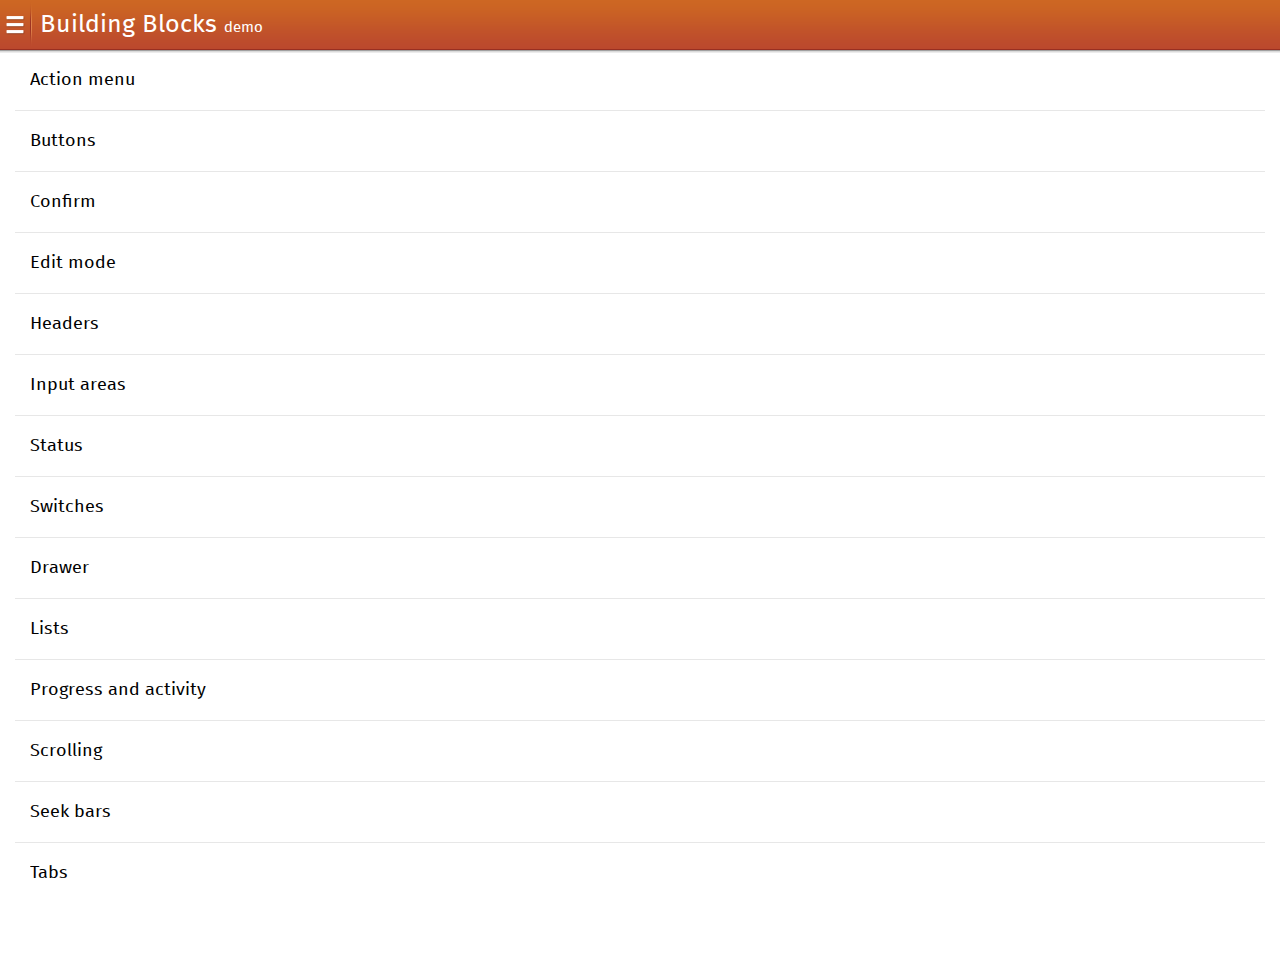
==== app.html @ 99848632 "Add FxOS app template" ====
<!DOCTYPE html>
<html>
<head>
  <meta charset="utf-8">
  <meta name="viewport" content="width=device-width, user-scalable=no" />
  <title>Building blocks demo</title>
  <!-- Building blocks -->
  <link rel="stylesheet" href="style/action_menu.css">
  <link rel="stylesheet" href="style/buttons.css">
  <link rel="stylesheet" href="style/confirm.css">
  <link rel="stylesheet" href="style/edit_mode.css">
  <link rel="stylesheet" href="style/headers.css">
  <link rel="stylesheet" href="style/input_areas.css">
  <link rel="stylesheet" href="style/status.css">
  <link rel="stylesheet" href="style/switches.css">
  <link rel="stylesheet" href="style_unstable/drawer.css">
  <link rel="stylesheet" href="style_unstable/lists.css">
  <link rel="stylesheet" href="style_unstable/progress_activity.css">
  <link rel="stylesheet" href="style_unstable/scrolling.css">
  <link rel="stylesheet" href="style_unstable/seekbars.css">
  <link rel="stylesheet" href="style_unstable/tabs.css">
  <link rel="stylesheet" href="style_unstable/toolbars.css">

  <!-- Icons -->
  <link rel="stylesheet" href="icons/styles/action_icons.css">
  <link rel="stylesheet" href="icons/styles/media_icons.css">
  <link rel="stylesheet" href="icons/styles/comms_icons.css">
  <link rel="stylesheet" href="icons/styles/settings_icons.css">

  <!-- Transitions -->
  <link rel="stylesheet" href="transitions.css">
  
  <!-- Util CSS: some extra tricks -->
  <link rel="stylesheet" href="util.css">
  <link rel="stylesheet" href="fonts.css">

  <!-- Additional markup to make Building Blocks kind of cross browser -->
  <link rel="stylesheet" href="cross_browser.css">

  <style>
    #index {
      height: 100%;
    }
    [data-position="right"] {
      position: absolute;
      top: 0;
      left: 0;
      right: 0;
      bottom: 0;
      transform: translateX(100%);
      -webkit-transform: translateX(100%);
      z-index: 15;
      z-index: 100; /* -> drawer */
    }
    section[role="region"][data-position="right"] {
      position: absolute;
    }
    [data-position="right"].current {
      animation: rightToCurrent 0.4s forwards;
      -webkit-animation: rightToCurrent 0.4s forwards;
    }
    [data-position="right"].right {
      animation: currentToRight 0.4s forwards;
      -webkit-animation: currentToRight 0.4s forwards;
    }
    [data-position="current"].left {
      animation: currentToLeft 0.4s forwards;
      -webkit-animation: currentToLeft 0.4s forwards;
    }
    [data-position="current"].current {
      animation: leftToCurrent 0.4s forwards;
      -webkit-animation: leftToCurrent 0.4s forwards;
    }
    [data-position="back"] {
      position: absolute;
      top: 0;
      left: 0;
      right: 0;
      bottom: 0;
      z-index: -1;
      opacity: 0;
      /* z-index: 100; -> drawer */
    }
    [data-position="back"].fade-in {
      z-index: 120;
      animation: fadeIn 0.2s forwards;
      -webkit-animation: fadeIn 0.2s forwards;
    }
    [data-position="back"].fade-out {
      animation: fadeOut 0.2s forwards;
      -webkit-animation: fadeOut 0.2s forwards;
    }

    [data-position="edit-mode"] {
      position: absolute;
      top: -5rem;
      left: 0;
      right: 0;
      bottom: -7rem;
      z-index: -1;
      opacity: 0;
      transition: all 0.3s ease;
    }
    [data-position="edit-mode"].edit {
      position: absolute;
      top: 0;
      left: 0;
      right: 0;
      bottom: 0;
      z-index: 120;
      opacity: 1;
    }

    /* Headers */
    #headers section[role="region"] {
      margin-bottom: 1.5rem;
    }
    #headers section[role="region"]:not(#drawer) {
      display: inline;
    }
    #headers article header:first-child {
      margin-top: 1.5rem;
    }
    #headers section[role="region"] header h2 {
      margin: 0 0 1.5rem 0;
    }

    /* Lists */
    /* to avoid double background effect on press */
    [data-type=list] li>a:active { 
      background-color: transparent;
    }

    /* Drawer */
    section[role="region"]:not(#drawer) {
      transition: none;
      left: 0;
      z-index: 0;
      padding-left: 0;
    }
    section[data-type="sidebar"] + section[role="region"] > header:first-child > button, 
    section[data-type="sidebar"] + section[role="region"] > header:first-child > a {
      background-position: 3.5rem center;
    }

    /* Switches */
    #switches label:last-child {
      margin-left: 2rem;  
    }

    /* Scrolling */
    nav[data-type="scrollbar"] {
      padding-top: 1rem;
    }
    nav[data-type="scrollbar"] p {
      opacity: 1;
    }

    /* Seek bars */
    div[role="slider"] > label.icon {
      background: no-repeat right top;
      background-size: 3rem auto;
    }
    
    /* Tabs */
    #tabs .content {
      padding: 0;
    }
    #tabs .content .content {
      padding: 1.5rem 3rem;
    }

    /* Filters */
    [role="tablist"][data-type="filter"] {
      margin-bottom: 2rem;
    }

    .bottom[role="tablist"][data-type="filter"] {
      bottom: auto;
    }

    /* Device rotation */
    .landscape section[role="region"]#drawer > header:first-child {
      /* Whatever needs to be changed on landscape */
    }
  </style>
</head>
<body>
  <section id="index" data-position="current">
    <section data-type="sidebar">
      <header>
        <menu type="toolbar">
          <a href="#">Done</a>
        </menu>
        <h1>Drawer demo</h1>
      </header>
      <nav>
        <ul>
          <li><a href="#">item 1</a></li>
          <li><a href="#">item 2</a></li>
          <li><a href="#">item 3</a></li>
        </ul>
        <h2>This is a subtitle</h2>
        <ul>
          <li><a href="#">item 4</a></li>
          <li><a href="#">item 5</a></li>
          <li><a href="#">item 6</a></li>
        </ul>
      </nav>
    </section>

    <section id="drawer" role="region">
      <header class="fixed">
        <a href="#"><span class="icon icon-menu">hide sidebar</span></a>
        <a href="#drawer"><span class="icon icon-menu">show sidebar</span></a>
        <h1>Building Blocks <em>demo</em></h1>
      </header>
      <article class="content scrollable header">
        <div data-type="list">
          <ul>
            <li>
              <a id="btn-action-menu" href="#">
                <p>Action menu</p>
              </a>
            </li>
            <li>
              <a id="btn-buttons" href="#">
                <p>Buttons</p>
              </a>
            </li>
            <li>
              <a id="btn-confirm" href="#">
                <p>Confirm</p>
              </a>
            </li>
            <li>
              <a id="btn-edit-mode" href="#">
                <p>Edit mode</p>
              </a>
            </li>
            <li>
              <a id="btn-headers" href="#">
                <p>Headers</p>
              </a>
            </li>
            <li>
              <a id="btn-input-areas" href="#">
                <p>Input areas</p>
              </a>
            </li>
            <li>
              <a id="btn-status" href="#">
                <p>Status</p>
              </a>
            </li>
            <li>
              <a id="btn-switches" href="#">
                <p>Switches</p>
              </a>
            </li>
            <li>
              <a href="#drawer">
                <p>Drawer</p>
              </a>
            </li>
            <li>
              <a id="btn-lists" href="#">
                <p>Lists</p>
              </a>
            </li>
            <li>
              <a id="btn-progress" href="#">
                <p>Progress and activity</p>
              </a>
            </li>
            <li>
              <a id="btn-scrolling" href="#">
                <p>Scrolling</p>
              </a>
            </li>
            <li>
              <a id="btn-seek-bars" href="#">
                <p>Seek bars</p>
              </a>
            </li>
            <li>
              <a id="btn-tabs" href="#">
                <p>Tabs</p>
              </a>
            </li>
            <li>
              <a id="btn-filters" href="#">
                <p>Filters</p>
              </a>
            </li>
            <li>
              <a id="btn-toolbars" href="#">
                <p>Toolbars</p>
              </a>
            </li>
          </ul>
        </div>
      </article>
    </section> <!-- end drawer -->
  </section> <!-- end index -->

  <!--·························· Action menu ··························-->
  <section id="action-menu" data-position="back" class="fullscreen">
    <form role="dialog" data-type="action">
      <header> Title </header> <!-- this header is optional -->
      <menu>
        <button> Action 1 </button>
        <button disabled> Action 2 (disabled) </button>
        <button> Action 3 </button>
        <button> Cancel </button>
      </menu>
    </form>
  </section>

  <!--···························· Buttons ····························-->
  <section role="region" id="buttons" data-position="right">
    <header class="fixed">
      <a id="btn-buttons-back" href="#"><span class="icon icon-back">back</span></a>
      <h1>Buttons</h1>
    </header>

    <article class="content scrollable header">
      <header><h2>Normal</h2></header>
      <div>
        <button>Default</button>
        <button class="recommend">Recommend</button>
        <button class="danger">Danger</button>
       </div>

      <header><h2>Disabled</h2></header>
      <div>
        <button disabled>Default</button>
        <a href="#" role="button" aria-disabled="true" class="recommend">Recommend</a>
        <button disabled class="danger">Danger</button>
      </div>

      <header><h2>Disabled with dark background</h2></header>
      <div>
        <button disabled>Default</button>
        <a href="#" role="button" aria-disabled="true" class="recommend">Recommend</a>
        <button disabled class="danger">Danger</button>
      </div>

      <header><h2>Button List</h2></header>
      <div>
        <ul>
          <li>
            <button>Default</button>
          </li>
          <li>
            <button disabled="disabled">Disabled</button>
          </li>
          <li>
            <button class="icon icon-view">
              View Name
            </button>
          </li>
          <li>
            <button disabled="disabled" class="icon icon-view">
              View Name
            </button>
          </li>
          <li>
            <a role="button" class="icon icon-dialog">
              Tuesday September 18, 2012
            </a>
          </li>
          <li>
            <a role="button" aria-disabled="true" class="icon icon-dialog">
              Tuesday September 18, 2012
            </a>
          </li>
        </ul>
      </div>

      <header><h2>Button List (compact mode)</h2></header>
      <div>
        <ul class="compact">
          <li>
            <label>Description</label>
            <button class="icon icon-dialog">Action 1</button>
          </li>
          <li>
            <label>Description</label>
            <button class="icon icon-dialog">Action 2</button>
          </li>
          <li>
            <label>This is a large description for this action</label>
            <button class="icon icon-dialog" disabled >Action 3 (disabled)</button>
          </li>
        </ul>
      </div>
    </article>
  </section>

  <!--·························· Action menu ··························-->
  <section id="confirm" data-position="back" class="fullscreen">
    <form role="dialog" data-type="confirm">
      <section>
        <h1>Confirmation</h1>
        <p>Are you sure you want to delete this contact?</p>
      </section>
      <menu>
        <button>Cancel</button>
        <button class="danger">Delete</button>
      </menu>
    </form>
  </section>

  <!--·························· Edit mode ··························-->
  <section id="edit-mode" data-position="edit-mode">
    <form role="dialog" data-type="edit">
    <section>
      <header>
        <button><span class="icon icon-close">close</span></button>
        <menu type="toolbar">
          <button>done</button>
        </menu>
        <h1>Edit</h1>
      </header>
    </section>
    <menu>
      <button>Delete all</button>
      <button>Delete selected</button>
    </menu>
  </form>
  </section>

  <!--··························· Headers ···························-->
  <section role="region" id="headers" data-position="right">
    <header class="fixed">
      <a id="btn-headers-back" href="#"><span class="icon icon-back">back</span></a>
      <h1>Headers</h1>
    </header>
    <article class="content scrollable header">
      <section role="region">
        <header>
          <menu type="toolbar">
            <a href="#"><span class="icon icon-edit">edit</span></a>
            <a href="#"><span class="icon icon-add">add</span></a>
          </menu>
          <h1>Messages</h1>
        </header>
      </section>

      <section role="region">
        <header>
          <a href="#"><span class="icon icon-back">back</span></a>
          <menu type="toolbar">
            <button><span class="icon icon-edit">edit</span></button>
          </menu>
          <h1>Mark Alfenito</h1>
        </header>
      </section>

      <section role="region">
        <header>
          <button><span class="icon icon-menu">menu</span></button>
          <menu type="toolbar">
            <button><span class="icon icon-edit">edit</span></button>
            <button><span class="icon icon-add">add</span></button>
          </menu>
          <h1>Inbox <em>(2)</em></h1>
        </header>
      </section>

      <section role="region">
        <header>
          <button><span class="icon icon-close">close</span></button>
          <menu type="toolbar">
            <button>done</button>
          </menu>
          <h1>Title</h1>
        </header>
        <header>
          <h2>Subheader text</h2>
        </header>
      </section>

      <section role="region">
        <header>
          <button><span class="icon icon-back">back</span></button>
          <menu type="toolbar">
            <button><span class="icon icon-user">user</span></button>
          </menu>
          <form action="#">
            <input type="text" placeholder="search" required="required">
            <button type="reset">Remove text</button>
          </form>
        </header>
      </section>

      <section role="region" class="skin-dark">
        <header>
          <a href="#"><span class="icon icon-back">back</span></a>
          <h1>Song title</h1>
        </header>
        <header>
          <h2>Subheader text</h2>
        </header>
      </section>

      <section role="region" class="skin-dark">
        <header>
          <h1>Song title</h1>
        </header>
      </section>

      <section role="region" class="skin-organic">
        <header>
          <a href="#"><span class="icon icon-back">back</span></a>
          <h1>Settings</h1>
        </header>
        <header>
          <h2>Subheader text</h2>
        </header>
      </section>

      <div class="skin-organic">
        <section role="region">
          <header>
            <h1>Settings</h1>
          </header>
          <header>
            <h2>Subheader text</h2>
          </header>
        </section>

        <section role="region">
          <header>
            <a href="#"><span class="icon icon-close">close</span></a>
            <h1>Settings</h1>
          </header>
          <header>
            <h2>Subheader text</h2>
          </header>
        </section>
      </div>
    </article>
  </section>

  <!--·························· Input areas ··························-->
  <section role="region" id="input-areas" data-position="right">
    <header class="fixed">
      <a id="btn-input-areas-back" href="#"><span class="icon icon-back">back</span></a>
      <h1>Input areas</h1>
    </header>
    <article class="content scrollable header">
      <header><h2>Default inputs</h2></header>
      <form>
        <p>
          <input type="text" placeholder="Placeholder" required>
          <button type="reset">Clear</button>
        </p>

        <p>
          <textarea placeholder="Placeholder in textarea" required></textarea>
        </p>

        <p>
          <input type="text" placeholder="Placeholder" value="Some written text" required>
          <button type="reset">Clear</button>
        </p>
      </form>

      <header><h2>Fieldset</h2></header>
       <form>
        <fieldset>
          <legend class="action">Mobile</legend>
          <section>
            <p>
              <input type="tel" placeholder="Phone number" required>
              <button type="reset">Clear</button>
            </p>
            <p>
              <input type="text" placeholder="Name" value="Jessy James" required>
              <button type="reset">Clear</button>
            </p>
          </section>
        </fieldset>

        <fieldset>
          <legend>Work</legend>
          <section>
            <p>
              <input type="tel" placeholder="Email" required>
              <button type="reset">Clear</button>
            </p>
          </section>
        </fieldset>
       </form>

      <header><h2>Forms: Input text</h2></header>

      <form role="search">
        <p>
          <input type="text" placeholder="Search..." required>
          <button type="reset">Clear</button>
        </p>
      </form>

      <form role="search">
        <button type="submit">Cancel</button>
        <p>
          <input type="text" placeholder="Search..." required value="Some text here">
          <button type="reset">Clear</button>
        </p>
      </form>

      <form role="search" class="skin-dark">
        <p>
          <input type="text" placeholder="Search..." required>
          <button type="reset">Clear</button>
        </p>
      </form>

      <form role="search" class="skin-dark">
        <button type="submit">Cancel</button>
        <p>
          <input type="text" placeholder="Search..." required value="Some text here">
          <button type="reset">Clear</button>
        </p>
      </form>

      <header><h2>Forms: Text area</h2></header>

      <form role="search" class="bottom">
        <!-- this button should be enabled after start typing in the input field-->
        <button type="submit" disabled>Send</button>
        <p>
          <textarea required></textarea>
        </p>
      </form>

      <form role="search" class="bottom">
        <button class="icon icon-attachment">Attachment</button>
        <button type="submit">Send</button>
        <p>
          <textarea required>Some text here</textarea>
        </p>
      </form> 
    </article>
  </section>

  <!--····························· Switches ·····························-->
  <section role="region" id="switches" data-position="right">
    <header class="fixed">
      <a id="btn-switches-back" href="#"><span class="icon icon-back">back</span></a>
      <h1>Switches</h1>
    </header>
    <article class="content scrollable header">
      <header><h2>Checkbox, commonly used in edit mode</h2></header>
      <label class="pack-checkbox">
        <input type="checkbox" checked>
        <span></span>
      </label>

      <label class="pack-checkbox">
        <input type="checkbox">
        <span></span>
      </label>

      <label class="pack-checkbox danger">
        <input type="checkbox" checked>
        <span></span>
      </label>

      <label class="pack-checkbox danger">
        <input type="checkbox">
        <span></span>
      </label>

      <header><h2>Radio, commonly used in settings</h2></header>
      <label class="pack-radio">
        <input type="radio" name="example" checked>
        <span></span>
      </label>

      <label class="pack-radio">
        <input type="radio" name="example">
        <span></span>
      </label>

      <label class="pack-radio danger">
        <input type="radio" name="example2" checked>
        <span></span>
      </label>

      <label class="pack-radio danger">
        <input type="radio" name="example2">
        <span></span>
      </label>

      <header><h2>Switch, commonly used in settings</h2></header>
      <label class="pack-switch">
        <input type="checkbox" checked>
        <span></span>
      </label>
      
      <label class="pack-switch">
        <input type="checkbox">
        <span></span>
      </label>
    </article>
  </section>

  <!--····························· Lists ·····························-->
  <section role="region" id="lists" data-position="right">
    <header class="fixed">
      <a id="btn-lists-back" href="#"><span class="icon icon-back">back</span></a>
      <h1>Lists</h1>
    </header>
    <article class="content scrollable header">
      <section data-type="list">
        <header>Title</header>
        <ul>
          <li>
            <p>Travis Gray</p>
          </li>
          <li>
            <a href="#">
              <p>Travis Gray</p>
              <p>Clickable item</p>
            </a>
          </li>
          <li>
            <aside class="pack-end">
              <img alt="photo" src="images/photo.jpg">
            </aside>
            <a href="#">
              <p>Travis Gray</p>
              <p>Beginning of message</p>
            </a>
          </li>
        </ul>
        <header>Another title</header>
        <ul>
          <li aria-disabled="true">
            <aside class="pack-end">
              <img alt="photo" src="images/photo.jpg">
            </aside>
            <a href="#">
              <p>Travis Gray</p>
              <p>Disabled item</p>
            </a>
          </li>
          <li>
            <a href="#">
              <aside class="icon comms-icon calllog-incomingcall">
                asidecall
              </aside>
              <p>Travis Gray <em>(2)</em></p>
              <p>
                <time datetime="17:43">5:43PM</time>
                Mobile
              </p>
            </a>
          </li>
        </ul>
      </section>
    </article>
  </section>

  <!--···························· Progress ····························-->
  <section role="region" id="progress" data-position="right">
    <header class="fixed">
      <a id="btn-progress-back" href="#"><span class="icon icon-back">back</span></a>
      <h1>Progress and activity</h1>
    </header>
    <article class="content scrollable header">
      <header><h2>Spinner</h2></header>
      <progress></progress>

      <header><h2>Activity bar</h2></header>
      <progress class="pack-activity" value="0" max="100"></progress>

      <header><h2>Progress bar</h2></header>
      <progress value="80" max="100"></progress>

      <header><h2>Progress + activity bar</h2></header>
      <progress class="pack-activity" value="80" max="100"></progress>

      <header><h2>Light progress + activity bar</h2></header>
      <progress class="pack-activity light" value="0" max="100"></progress>
    </article>
  </section>

  <!--···························· Scrolling ····························-->
  <section role="region" id="scrolling" data-position="right">
    <header class="fixed">
      <a id="btn-scrolling-back" href="#"><span class="icon icon-back">back</span></a>
      <h1>Scrolling</h1>
    </header>
    <article class="content scrollable header">
      <nav data-type="scrollbar">
        <p>A</p>
        <ol>
          <li><a href="#"><span class="pack-icon-search">Search</span></a></li>
          <li><a href="#"><span class="pack-icon-favorites">favorites</span></a></li>
          <li><a href="#">A</a></li>
          <li><a href="#">B</a></li>
          <li><a href="#">C</a></li>
          <li><a href="#">D</a></li>
          <li><a href="#">E</a></li>
          <li><a href="#">F</a></li>
          <li><a href="#">G</a></li>
          <li><a href="#">H</a></li>
          <li><a href="#">I</a></li>
          <li><a href="#">J</a></li>
          <li><a href="#">K</a></li>
          <li><a href="#">L</a></li>
          <li><a href="#">M</a></li>
          <li><a href="#">N</a></li>
          <li><a href="#">O</a></li>
          <li><a href="#">P</a></li>
          <li><a href="#">Q</a></li>
          <li><a href="#">R</a></li>
          <li><a href="#">S</a></li>
          <li><a href="#">T</a></li>
          <li><a href="#">U</a></li>
          <li><a href="#">V</a></li>
          <li><a href="#">W</a></li>
          <li><a href="#">X</a></li>
          <li><a href="#">Y</a></li>
          <li><a href="#">Z</a></li>
          <li><a href="#">#</a></li>
        </ol>
      </nav>
    </article>
  </section>

  <!--···························· Seek bars ····························-->
  <section role="region" id="seek-bars" data-position="right">
    <section role="region">
      <header class="fixed">
        <a id="btn-seek-bars-back" href="#"><span class="icon icon-back">back</span></a>
        <h1>Seek bars</h1>
      </header>
      <article class="content scrollable header">
        <header><h2>Default seeker</h2></header>
        <div role="slider" aria-valuemin="0" aria-valuenow="80" aria-valuemax="100" aria-valuetext="slider description">
          <div>
            <progress value="80" max="100"></progress>
            <button>handler</button>
          </div>
        </div>

        <header><h2>Value seeker</h2></header>
        <div role="slider" aria-valuemin="0" aria-valuenow="80" aria-valuemax="100" aria-valuetext="slider description">
          <label>0</label>
          <label>100</label>
          <div>
            <progress value="80" max="100"></progress>
            <button>handler</button>
          </div>
        </div>

        <header><h2>Icon seeker</h2></header>
        <div role="slider" aria-valuemin="0" aria-valuenow="10" aria-valuemax="100" aria-valuetext="slider description">
          <label class="icon settings-icon lower-brightness">0</label>
          <label class="icon settings-icon brightness">100</label>
          <div>
            <progress value="10" max="100"></progress>
            <button>handler</button>
          </div>
        </div>
      </article>
    </section>
  </section>

  <!--······························ Tabs ······························-->
  <section id="tabs" data-position="right">
    <section role="region">
      <header class="fixed">
        <a id="btn-tabs-back" href="#"><span class="icon icon-back">back</span></a>
        <h1>Tabs</h1>
      </header>
      <article class="content scrollable header">
        <ul role="tablist" data-items="4" class="bottom">
          <li id="panel2" role="tab">
            <a href="#" class="icon comms-icon dailer-recentcalls">comms</a>
            <div role="tabpanel"></div>
          </li>
          <li id="panel2" role="tab">
            <a href="#" class="icon comms-icon dailer-contacts">contacts</a>
            <div role="tabpanel"></div>
          </li>
          <li id="panel3" role="tab" aria-disabled="true">
            <a class="icon comms-icon dailer-dialpad">dialer</a>
            <div role="tabpanel"></div>
          </li>
          <li id="panel4" role="tab">
            <a href="#">Tab name</a>
            <div role="tabpanel"></div>
          </li>
        </ul>
      </article>
    </section>
  </section>

  <!--····························· Filters ·····························-->
  <section id="filters" data-position="right">
     <section role="region">
      <header class="fixed">
        <a id="btn-filters-back" href="#"><span class="icon icon-back">back</span></a>
        <h1>Filters</h1>
      </header>
      <article class="content scrollable header">
        <header><h2>Default position</h2></header>
        <ul role="tablist" data-type="filter" data-items="2">
          <li id="filter1-1" role="tab"><a href="#">Action 01</a></li>
          <li id="filter1-2" role="tab"><a href="#">Action 02</a></li>
        </ul>
        <ul role="tablist" data-type="filter" data-items="3">
          <li id="filter2-1" role="tab"><a href="#">Action 01</a></li>
          <li id="filter2-2" role="tab"><a href="#">Action 02</a></li>
          <li id="filter2-3" role="tab"><a href="#">Action 02</a></li>
        </ul>
        <ul role="tablist" data-type="filter" data-items="4">
          <li id="filter3-1" role="tab"><a href="#">Action 01</a></li>
          <li id="filter3-2" role="tab"><a href="#">Action 02</a></li>
          <li id="filter3-3" role="tab"><a href="#">Action 03</a></li>
          <li id="filter3-4" role="tab"><a href="#">Action 04</a></li>
        </ul>
        <header><h2>Bottom position</h2></header>
        <ul role="tablist" data-type="filter" class="bottom" data-items="4">
          <li id="filter4-1" role="tab"><a href="#">Action 01</a></li>
          <li id="filter4-2" role="tab"><a href="#">Action 02</a></li>
          <li id="filter4-3" role="tab"><a href="#">Action 03</a></li>
          <li id="filter4-4" role="tab"><a href="#">Action 04</a></li>
        </ul>
      </article>
    </section>
  </section>

  <!--···························· Toolbars ····························-->
  <section id="toolbars" data-position="right">
     <section role="region">
      <header class="fixed">
        <a id="btn-toolbars-back" href="#"><span class="icon icon-back">back</span></a>
        <h1>Toolbars</h1>
      </header>
      <article class="content scrollable header">
        <div role="toolbar">
          <ul>
            <li><button class="action-icon delete">Delete</button></li>
          </ul>
          <ul>
            <li><button class="action-icon email-flag">Flag</button></li>
            <li><button class="action-icon email-markread">Mark read</button></li>
            <li><button class="action-icon email-send">Send</button></li>
            <li><button class="action-icon email-share">Share</button></li>
          </ul>
        </div>
      </article>
    </section>
  </section>


  <script type="text/javascript" defer src="js/status.js"></script>
  <script type="text/javascript" defer src="js/seekbars.js"></script>
  <script type="text/javascript" defer src="js/app.js"></script>

  <script>
    /*var mobile = (navigator.userAgent.search("Mobile") != -1);
    if ( mobile ) {
      //Let's reduce font-size when in landscape  
      //fs: current font-size
      var fs = parseInt(window.getComputedStyle(document.documentElement).getPropertyValue( 'font-size' ), 10);
      var mql = window.matchMedia("(orientation: portrait)");

      if(mql.matches) { //portrait
        document.documentElement.style.fontSize = fs + 'px';
        document.body.classList.remove('landscape');
      } else { // landscape
        document.documentElement.style.fontSize = fs * 0.7 + 'px';
        document.body.classList.add('landscape');
      }

      mql.addListener(function(m) {
        if(m.matches) { //portrait
          document.documentElement.style.fontSize = fs + 'px';
          document.body.classList.remove('landscape');
        }
        else { //landscape
          document.documentElement.style.fontSize = fs * 0.7 + 'px';
          document.body.classList.add('landscape');
        }
      });
    }*/
  </script>
</body>
</html>
---- style/action_menu.css ----
/* ----------------------------------
 * Action menu
 * ---------------------------------- */

/* Main dialog setup */
form[role="dialog"][data-type="action"],
form[role="dialog"][data-type="object"] {
  background:
    url(action_menu/images/ui/pattern.png) repeat left top,
    url(action_menu/images/ui/gradient.png) no-repeat left top / 100% 100%;
  overflow: hidden;
  position: fixed;
  z-index: 100;
  top: 0;
  left: 0;
  right: 0;
  bottom: 0;
  padding: 0 0 7rem;
  /**
   * Using "font-size: 0" to avoid the unwanted visual space (about 3px) created
   * by white spaces and line breaks in the code between inline-block elements.
   */
  font-size: 0;
  color: #fff;
}

form[role="dialog"][data-type="action"]:before,
form[role="dialog"][data-type="object"]:before {
  content: '';
  display: inline-block;
  vertical-align: top;
  width: 0.1rem;
  height: 100%;
  margin-left: -0.1rem;
}

form[role="dialog"][data-type="action"] > header,
form[role="dialog"][data-type="object"] > header {
  -moz-box-sizing: border-box;
  font-size: 1.6rem;
  background: url(action_menu/images/ui/alpha.png) repeat 0 0;
  position: absolute;
  top: 0;
  left: 0;
  right: 0;
  z-index: 10;
  height: 5rem;
  color: #fff;
  line-height: 4.9rem;
  color: #fff;
  white-space: nowrap;
  text-overflow: ellipsis;
  display: block;
  overflow: hidden;
  font-weight: normal;
  padding: 0 3rem;
}

form[role="dialog"][data-type="action"] > header:after,
form[role="dialog"][data-type="object"] > header:after {
  content: '';
  position: absolute;
  background: #222323;
  height: 0.1rem;
  left: 0;
  right: 0;
  bottom: 0;
  border-top: 0.1rem solid #616262;
}

form[role="dialog"][data-type="action"] > header h1,
form[role="dialog"][data-type="object"] > header h1 {
  font-size: 1.6rem;
  line-height: 4.9rem;
  text-align: left;
  color: #fff;
  white-space: nowrap;
  text-overflow: ellipsis;
  display: block;
  overflow: hidden;
  margin: 0;
  height: 100%;
  font-weight: normal;
}

/* Generic set of actions in toolbar */
form[role="dialog"][data-type="action"] > header menu[type="toolbar"] {
  height: 100%;
  float: right;
  margin: 0 -3rem 0 1rem;
  padding: 0;
}

form[role="dialog"][data-type="action"] > header menu[type="toolbar"] a,
form[role="dialog"][data-type="action"] > header menu[type="toolbar"] button {
  -moz-box-sizing: border-box;
  position: relative;
  float: left;
  width: auto;
  min-width: 5rem;
  height: 4.9rem;
  margin-bottom: 0;
  padding: 0 1rem;
  border-radius: 0;
  line-height: 4.9rem;
  background: none;
  text-align: center;
  text-shadow: none;
  z-index: 5;
}

form[role="dialog"][data-type="action"] > header menu[type="toolbar"] a:last-child,
form[role="dialog"][data-type="action"] > header menu[type="toolbar"] button:last-child {
  background: url(action_menu/images/ui/separator.png) no-repeat left center / auto 4.8rem;
  margin-left: -0.1rem;
  z-index: 1;
}

form[role="dialog"][data-type="action"] > header a,
form[role="dialog"][data-type="action"] > header button {
  border: none;
  padding: 0;
  overflow: hidden;
  font-weight: 400;
  font-size: 1.5rem;
  line-height: 1.1em;
  color: #fff;
  border-radius: 0;
  text-decoration: none;
}

/* Pressed state */
form[role="dialog"][data-type="action"] > header a::-moz-focus-inner,
form[role="dialog"][data-type="action"] > header button::-moz-focus-inner,
form[role="dialog"][data-type="action"] > header a:active,
form[role="dialog"][data-type="action"] > header button:active,
form[role="dialog"][data-type="action"] > header a:focus,
form[role="dialog"][data-type="action"][data-type="action"] > header button:focus {
  outline: none !important;
  border: none !important;
}

form[role="dialog"][data-type="action"] > header a:active .icon:after,
form[role="dialog"][data-type="action"] > header button:active .icon:after,
form[role="dialog"][data-type="action"] > header menu[type="toolbar"] a:active,
form[role="dialog"][data-type="action"] > header menu[type="toolbar"] button:active  {
  background: #008aaa !important;
}

/* Disabled state */
form[role="dialog"][data-type="action"] > header menu[type="toolbar"] a[aria-disabled="true"],
form[role="dialog"][data-type="action"] > header menu[type="toolbar"] button[disabled]  {
  opacity: 0.5;
  pointer-events: none;
}

/* Icon definitions */
form[role="dialog"][data-type="action"] > header .icon {
  position: relative;
  float: none;
  display: inline-block;
  vertical-align: top;
  width: 4rem;
  height: 4.9rem;
  margin: 0 -1rem;
  background: transparent no-repeat center center / 3rem auto;
  font-size: 0;
  overflow: hidden;
}

form[role="dialog"][data-type="action"] > header .icon.icon-close {
  background-image: url(action_menu/images/icons/close.png);
}

form[role="dialog"][data-type="action"] > header .icon.icon-back {
  background-image: url(action_menu/images/icons/back.png);
}

/* Navigation links (back, cancel, etc) */
form[role="dialog"][data-type="action"] > header > button,
form[role="dialog"][data-type="action"] > header > a {
  float: left;
  width: 5rem;
  height: 4.9rem;
  background: none;
  overflow: visible;
  margin: 0 -1rem 0 -3rem;
  position: relative;
}

form[role="dialog"][data-type="action"] > header > button:after,
form[role="dialog"][data-type="action"] > header > a:after {
  content: "";
  position: absolute;
  left: 0;
  top:0;
  width: 3.2rem;
  height: 4.9rem;
  background: url(action_menu/images/ui/separator.png) no-repeat 3rem top / 0.1rem 4.8rem;
}

form[role="dialog"][data-type="action"] > header > button::-moz-focus-inner {
  border: 0;
  padding: 0;
}

form[role="dialog"][data-type="action"] > header > button .icon,
form[role="dialog"][data-type="action"] > header > a .icon {
  position: static;
  display: block;
  width: 3rem;
  height: 4.9rem;
  margin: 0;
  overflow: visible;
  font-size: 0;
}

form[role="dialog"][data-type="action"] > header > button .icon:after,
form[role="dialog"][data-type="action"] > header > a .icon:after {
  content: "";
  position: absolute;
  left: 0;
  top: 0;
  z-index: -1;
  width: 3rem;
  height: 4.9rem;
}

/* Content */
form[role="dialog"][data-type="action"] > section,
form[role="dialog"][data-type="object"] > section {
  color: #fff;
  position: absolute;
  top: 7rem;
  left: 1.5rem;
  right: 1.5rem;
  bottom: 2rem;
  font-size: 1.6rem;
  overflow: scroll;
}

/* Specific component code */
form[role="dialog"][data-type="action"] > menu,
form[role="dialog"][data-type="object"] > menu {
  margin: 0;
  padding: 0;
  max-height: calc(100% - 13.5rem); /*header(5rem) + footer(7rem) + padding(1.5rem)*/
  padding-top: 1.5rem;
  overflow: auto;
  width: auto;
  border: none;
  background: none;
  position: absolute;
  left: 0;
  right: 0;
  bottom: 7rem;
}

form[role="dialog"][data-type="action"] > menu > button,
form[role="dialog"][data-type="object"] > menu > button {
  width: calc(100% - 3rem);
  height: 4rem;
  -moz-box-sizing: border-box;
  vertical-align: middle;
  text-overflow: ellipsis;
  white-space: nowrap;
  overflow: hidden;
  font-weight: normal;
  line-height: 4rem;
  outline: none;
  font-size: 1.4rem;
  color: #fff;
  text-shadow: none;
  text-align: left;
  padding: 0 1rem;
  margin: 0 1.5rem 1rem 1.5rem;
  background: #5f5f5f padding-box;
  border-radius: 0.2rem;
  border: none;
  position: relative;
  bottom: 0;
}

form[role="dialog"][data-type="action"] > menu > button:last-child,
form[role="dialog"][data-type="object"] > menu > button:last-child {
  position: fixed;
  bottom: 0;
  left: 0;
  text-shadow: 0.1rem 0.1rem 0 rgba(255,255,255,0.3);
  color: #333;
  font-weight: 500;
  background: #fafafa url(buttons/images/ui/default.png) repeat-x left bottom / auto 100%;
  border: solid 0.1rem #a6a6a6;
  text-align: center;
  font-size: 1.6rem;
  margin-bottom: 1.5rem;
}

form[role="dialog"][data-type="action"] > menu > button:last-child:before,
form[role="dialog"][data-type="object"] > menu > button:last-child:before {
  content: '';
  position: fixed;
  width: 100%;
  background: url(action_menu/images/ui/pattern.png) repeat scroll left top #2D2D2D;
  height: 7rem;
  left: 0;
  bottom: 0;
  z-index: -1;
  border-top: 0.1rem solid rgba(255, 255, 255, 0.1);
}

form[role="dialog"][data-type="action"] > menu > button:nth-last-child(2),
form[role="dialog"][data-type="object"] > menu > button:nth-last-child(2) {
  margin-bottom: 1.5rem;
}

/* Press state */
form[role="dialog"][data-type="action"] > menu > button:active,
form[role="dialog"][data-type="object"] > menu > button:active {
  background-color: #006f86;
  color: #333;
  text-shadow: 0 0.1rem 0 rgba(255, 255, 255, 0.25);
}

form[role="dialog"][data-type="action"] > menu > button:last-child:active,
form[role="dialog"][data-type="object"] > menu > button:last-child:active {
  border: solid 0.1rem #008aaa;
  background: #008aaa;
  color: #333;
}

/* Disabled */
form[role="dialog"][data-type="action"] > menu > button[disabled],
form[role="dialog"][data-type="object"] > menu > button[disabled] {
  background: #4d4d4d;
  color: #333;
  text-shadow: none;
  border: none;
  pointer-events: none;
}
---- style/buttons.css ----
/* ----------------------------------
 * Buttons
 * ---------------------------------- */

.button::-moz-focus-inner,
a[role="button"]::-moz-focus-inner,
button::-moz-focus-inner {
  border: none;
  outline: none;
}

button,
a[role="button"],
.button {
  width: 100%;
  height: 3.8rem;
  margin: 0 0 1rem;
  padding: 0 1.5rem;
  -moz-box-sizing: border-box;
  display: inline-block;
  vertical-align: middle;
  text-overflow: ellipsis;
  white-space: nowrap;
  overflow: hidden;
  background: #fafafa url(buttons/images/ui/default.png) repeat-x left bottom / auto 100%;
  border: 0.1rem solid #a6a6a6;
  border-radius: 0.2rem;
  font-weight: 500;
  font-size: 1.6rem;
  line-height: 3.8rem;
  color: #333;
  text-align: center;
  text-shadow: 0.1rem 0.1rem 0 rgba(255,255,255,0.3);
  text-decoration: none;
  outline: none;
}

/* Press (default & recommend) */
button:active,
a[role="button"]:active,
button.recommend:active,
a.recommend[role="button"]:active  {
  border-color: #008aaa;
  background: #008aaa;
  background-size: auto 100%;
  color: #333;
}

/* Recommend */
button.recommend,
a[role="button"].recommend {
  background-image: url(buttons/images/ui/recommend.png);
  background-color: #00caf2;
  border-color: #008eab;
}

/* Danger */
button.danger,
a.danger[role="button"],
span.danger[role="button"] {
  background-image: url(buttons/images/ui/danger.png);
  background-color: #b70404;
  color: #fff;
  text-shadow: none;
  border-color: #820000;
}

/* Danger Press */
button.danger:active,
a[role="button"].danger:active,
.button.danger:active {
  background-image: url(buttons/images/ui/danger-press.png);
  background-color: #890707;
}

/* Disabled (default & recommend) */
button[disabled],
a[role="button"][aria-disabled="true"],
.button[aria-disabled="true"],
button[disabled].recommend,
a[role="button"][aria-disabled="true"].recommend,
.button[aria-disabled="true"].recommend {
  background: #e7e7e7;
  border-color: #c7c7c7;
  color: #c7c7c7;
  text-shadow: none;
  pointer-events: none;
}

/* Danger disabled */
button[disabled].danger,
.button[aria-disabled="true"].danger,
a[role="button"][aria-disabled="true"].danger {
  background: #c68484;
  border-color: #a56464;
  color: #a56464;
  text-shadow: none;
  pointer-events: none;
}

/* Disabled with dark background */
.dark button[disabled],
.dark .button[aria-disabled="true"],
.dark a[role="button"][aria-disabled="true"] {
  background: #5f5f5f;
  color: #4d4d4d;
  border-color: #4d4d4d;
  text-shadow: none;
  pointer-events: none;
}


/* ----------------------------------
 * Buttons inside lists
 * ---------------------------------- */

li button,
li a[role="button"],
li .button {
  position: relative;
  background: #e7e7e7;
  text-align: left;
  /* For hacking box-shadows we need overflow:visible; so we lose text-overflows...*/
  white-space: normal;
  overflow: visible;
}

/* Hacking box-shadow */
li button:after,
li a[role="button"]:after,
li .button:after {
  content: "";
  position: absolute;
  top: 100%;
  left: 0;
  right: 0;
  height: 0.2rem;
  background: url( buttons/images/ui/shadow.png) repeat-x left bottom / auto 100%;
}

/* Press */
li a[role="button"]:active:after,
li .button:active:after,
li button:active:after {
  opacity: 0;
}

/* Disabled */
li button[disabled]:after,
li a[role="button"][aria-disabled="true"]:after,
li .button[aria-disabled="true"]:after {
  background: none;
}

/* Icons */
li button.icon,
li a[role="button"].icon,
li .button.icon {
  padding-right: 3rem;
}

li button.icon:before,
li a[role="button"].icon:before,
li .button.icon:before {
  content: "";
  width: 3rem;
  height: 3rem;
  position: absolute;
  top: 50%;
  right: 0;
  margin-top: -1.5rem;
  background: transparent no-repeat center center / 100% auto;
  pointer-events: none;
}

li button.icon-view:before,
li a[role="button"].icon-view:before {
  background: url(buttons/images/icons/view.png) no-repeat 1.6rem 0 / 1rem 9rem;
}

li button.icon-view:active:before,
li a[role="button"].icon-view:active:before {
  background-position: 1.6rem -3rem;
}

li button.icon-view:disabled:before,
li a[role="button"][aria-disabled="true"].icon-view:before {
  background-position: 1.6rem -6rem;
}

li button.icon-dialog,
li a[role="button"].icon-dialog,
li .button.icon-dialog {
  font-size: 1.7rem;
}

li button.icon-dialog:before,
li a[role="button"].icon-dialog:before,
li .button.icon-dialog:before {
  background: url(buttons/images/icons/dialog.png) no-repeat 1.6rem 0 / 1rem 9rem;
  top: 100%;
  margin-top: -2.4rem;
}

li button.icon-dialog:active:before,
li a[role="button"].icon-dialog:active:before,
li .button.icon-dialog:active:before {
  background-position: 1.6rem -3rem;
}

li button.icon-dialog:disabled:before,
li a[role="button"][aria-disabled="true"].icon-dialog:before,
li .button[aria-disabled="true"].icon-dialog:before {
  background-position: 1.6rem -6rem;
}


/* ----------------------------------
 * Buttons inside lists, compact mode
 * ---------------------------------- */

ul.compact,
ol.compact {
  padding: 0 1.5rem 1.5rem 1.5rem;
}

ul.compact li,
ol.compact li {
  padding: 1.5rem 0 0.5rem 0;
  border-bottom: solid #bdbdbd 0.1rem;
  display: block;
  overflow: hidden;
}

ul.compact li label,
ol.compact li label {
  padding: 0 1.5rem 1rem 1.5rem;
  color: #333;
  font-weight: normal;
  font-size: 1.6rem;
  line-height: 1.8rem;
  display: block;
  text-overflow: ellipsis;
  white-space: nowrap;
  overflow: hidden;
}

/* Inputs inside of .button */
.button input,
body[role="application"] .button input {
  border: 0;
  background: none;
}

/* Hides dropdown arrow until bug #649849 is fixed */
.button.icon select {
   width: 130%;
}
---- style/confirm.css ----
/* ----------------------------------
 * Confirm
 * ---------------------------------- */

/* Main dialog setup */
form[role="dialog"][data-type="confirm"] {
  background:
    url(confirm/images/ui/pattern.png) repeat left top,
    url(confirm/images/ui/gradient.png) no-repeat left top / 100% 100%;
  overflow: hidden;
  position: absolute;
  z-index: 100;
  top: 0;
  left: 0;
  right: 0;
  bottom: 0;
  padding-bottom: 7rem;
  font-size: 0;
  /* Using font-size: 0; we avoid the unwanted visual space (about 3px)
  created by white-spaces and break lines in the code betewen inline-block elements */
  color: #fff;
  text-align: left;
}

form[role="dialog"][data-type="confirm"]:before {
  content: "";
  display: inline-block;
  vertical-align: middle;
  width: 0.1rem;
  height: 100%;
  margin-left: -0.1rem;
}

form[role="dialog"][data-type="confirm"] > section {
  font-weight: lighter;
  font-size: 2.2rem;
  color: #FAFAFA;
  padding: 0 1.5rem;
  -moz-box-sizing: padding-box;
  width: 100%;
  display: inline-block;
  overflow-y: scroll;
  max-height: 100%;
  vertical-align: middle;
  white-space: normal;
}

form[role="dialog"][data-type="confirm"] h1 {
  font-weight: normal;
  font-size: 1.6rem;
  line-height: 1.5em;
  color: #fff;
  margin: 0;
  padding: 0 1.5rem;
}

/* Menu & buttons setup */
form[role="dialog"][data-type="confirm"] menu {
  white-space: nowrap;
  margin: 0;
  padding: 1.5rem;
  border-top: solid 0.1rem rgba(255, 255, 255, 0.1);
  background: #2d2d2d url(confirm/images/ui/pattern.png) repeat left top;
  display: block;
  overflow: hidden;
  position: absolute;
  left: 0;
  right: 0;
  bottom: 0;
}

form[role="dialog"][data-type="confirm"] menu button::-moz-focus-inner {
  border: none;
  outline: none;
}
form[role="dialog"][data-type="confirm"] menu button {
  width: 100%;
  height: 3.8rem;
  margin: 0 0 1rem;
  padding: 0 1.5rem;
  -moz-box-sizing: border-box;
  display: inline-block;
  vertical-align: middle;
  text-overflow: ellipsis;
  white-space: nowrap;
  overflow: hidden;
  background: #fafafa url(buttons/images/ui/default.png) repeat-x left bottom/ auto 100%;
  border: 0.1rem solid #a6a6a6;
  border-radius: 0.3rem;
  font-weight: 500;
  font-size: 1.6rem;
  line-height: 3.8rem;
  color: #333;
  text-align: center;
  text-shadow: 0.1rem 0.1rem 0 rgba(255,255,255,0.3);
  text-decoration: none;
  outline: none;
}

/* Press (default & recommend) */
form[role="dialog"][data-type="confirm"] menu button:active,
form[role="dialog"][data-type="confirm"] menu button.recommend:active,
a.recommend[role="button"]:active  {
  border-color: #008aaa;
  color: #333;
}

/* Recommend */
form[role="dialog"][data-type="confirm"] menu button.recommend {
  background-image: url(buttons/images/ui/recommend.png);
  background-color: #00caf2;
  border-color: #008eab;
}

/* Danger */
form[role="dialog"][data-type="confirm"] menu button.danger,
a.danger[role="button"] {
  background-image: url(buttons/images/ui/danger.png);
  background-color: #b70404;
  color: #fff;
  text-shadow: none;
  border-color: #820000;
}

/* Danger Press */
form[role="dialog"][data-type="confirm"] menu button.danger:active {
  background-image: url(buttons/images/ui/danger-press.png);
  background-color: #890707;
}

/* Disabled */
form[role="dialog"][data-type="confirm"] > menu > button[disabled] {
  background: #5f5f5f;
  color: #4d4d4d;
  text-shadow: none;
  border-color: #4d4d4d;
  pointer-events: none;
}


form[role="dialog"][data-type="confirm"] menu button:last-child {
  margin-left: 1rem;
}

form[role="dialog"][data-type="confirm"] menu button,
form[role="dialog"][data-type="confirm"] menu button:first-child {
  margin: 0;
}

form[role="dialog"][data-type="confirm"] menu button {
  width: calc((100% - 1rem) / 2);
}

form[role="dialog"][data-type="confirm"] menu button.full {
  width: 100%;
}

/* Specific component code */
form[role="dialog"][data-type="confirm"] p {
  word-wrap: break-word;
  margin: 1rem 0 0;
  padding: 1rem 1.5rem;
  border-top: 0.1rem solid #686868;
  line-height: 3rem;
}

form[role="dialog"][data-type="confirm"] p img {
  float: left;
  margin-right: 2rem;
}

form[role="dialog"][data-type="confirm"] p strong {
  font-weight: lighter;
}

form[role="dialog"][data-type="confirm"] p small {
  font-size: 1.4rem;
  font-weight: normal;
  color: #cbcbcb;
  display: block;
}

form[role="dialog"][data-type="confirm"] dl {
  border-top: 0.1rem solid #686868;
  margin: 1rem 0 0;
  overflow: hidden;
  padding-top: 1rem;
  font-size: 1.6rem;
  line-height: 2.2rem;
}

form[role="dialog"][data-type="confirm"] dl > dt {
  clear: both;
  float: left;
  width: 7rem;
  padding-left: 1.5rem;
  font-weight: 500;
  text-align: left;
}

form[role="dialog"][data-type="confirm"] dl > dd {
  padding-right: 1.5rem;
  font-weight: 300;
  text-overflow: ellipsis;
  vertical-align: top;
  overflow: hidden;
}

form[role="dialog"][data-type="confirm"] figure {
  margin: 1.5rem;
  display: flex;
  align-items: center;
  flex: column wrap;
}

form[role="dialog"][data-type="confirm"] figure img {
  padding-right: 1.5rem;
  flex-shrink: 0;
}

form[role="dialog"][data-type="confirm"] figure figcaption {
  font-size: 2.1rem;
  font-weight: 300;
}

form[role="dialog"][data-type="confirm"] ul {
  margin: 0;
  padding: 2rem 1.5rem;
  border-top: 0.1rem solid #686868;
  list-style: none;
  font-size: 1.6rem;
  font-weight: normal;
}

form[role="dialog"][data-type="confirm"] ul li {
  word-wrap: break-word;
  line-height: 2rem;
  padding-bottom: 1.5rem;
}

form[role="dialog"][data-type="confirm"] ul li:last-child {
  padding-bottom: 0;
}

form[role="dialog"][data-type="confirm"] ul li ul {
  border: none;
  margin: 0;
  padding: 0;
}
---- style/edit_mode.css ----
/* ----------------------------------
 * Edit mode
 * ---------------------------------- */

form[role="dialog"][data-type="edit"] {
  overflow: hidden;
  position: absolute;
  z-index: 100;
  top: 0;
  left: 0;
  right: 0;
  bottom: 0;
  white-space: nowrap;
  color: #fff;
  pointer-events: none;
}

/* Header */
form[role="dialog"][data-type="edit"] header {
  pointer-events: auto;
  position: relative;
  z-index: 10;
  padding: 0;
  height: 5rem;
  color: #fff;
  background: url(edit_mode/images/ui/alpha.png) repeat 0 0;
  border: none;
}

form[role="dialog"][data-type="edit"] header:after {
  content: "";
  display: block;
  height: 0.3rem;
  position: absolute;
  top: 100%;
  left: 0;
  right: 0;
  background: url(edit_mode/images/ui/shadow.png) repeat-x 0 0;
  background-size: auto 100%;
}

form[role="dialog"][data-type="edit"] header h1 {
  font-size: 2.5rem;
  line-height: 4.9rem;
  text-align: left;
  color: #fff;
  white-space: nowrap;
  text-overflow: ellipsis;
  display: block;
  overflow: hidden;
  margin: 0;
  padding: 0 1rem 0 3rem;
  height: 100%;
  font-weight: normal;
}

form[role="dialog"][data-type="edit"] header button {
  border: none;
  padding: 0;
  overflow: hidden;
  font-weight: 400;
  font-size: 1.5rem;
  line-height: 1.1em;
  color: #fff;
  border-radius: 0;
  text-decoration: none;
}

form[role="dialog"][data-type="edit"] header menu[type="toolbar"] {
  height: 100%;
  float: right;
  margin: 0;
  padding: 0;
}

form[role="dialog"][data-type="edit"] header menu[type="toolbar"] button {
  height: 4.9rem;
  min-width: 5rem;
  width: auto;
  margin-bottom: 0;
  border-radius: 0;
  line-height: 4.9rem;
  float: left;
  font-weight: normal;
  background: none;
  padding: 0 1rem;
  -moz-box-sizing: border-box;
  text-align: center;
  text-shadow: none;
  position: relative;
  z-index: 5;
}

form[role="dialog"][data-type="edit"] header menu button {
  color: #fff;
  border: none;
}

form[role="dialog"][data-type="edit"] header menu[type="toolbar"] button:last-child {
  background: url(edit_mode/images/ui/separator.png) no-repeat left center / auto 4.8rem;;
  margin-left: -0.1rem;
  z-index: 1;
}

/* Press state */
form[role="dialog"][data-type="edit"] header button::-moz-focus-inner,
form[role="dialog"][data-type="edit"] header button:active,
form[role="dialog"][data-type="edit"] header button:focus {
  outline: none !important;
  border: none !important;
}

form[role="dialog"][data-type="edit"] header button:active:after,
form[role="dialog"][data-type="edit"] header menu[type="toolbar"] button:active  {
  background: #008aaa !important;
  color: #fff;
}

/* Disabled state */
form[role="dialog"][data-type="edit"]  header menu[type="toolbar"] button[disabled]  {
  opacity: 0.5;
}

form[role="dialog"][data-type="edit"] header > button {
  position: relative;
  width: 5rem;
  height: 4.9rem;
  background: none;
  float: left;
  overflow: visible;
  margin-right: -4rem;
}

form[role="dialog"][data-type="edit"] header > button:after {
  content: "";
  position: absolute;
  left: 0;
  top: 0;
  z-index: -1;
  width: 3.2rem;
  height: 4.9rem;
  background: url(edit_mode/images/ui/separator.png) no-repeat right center / 0.1rem 4.8rem;
}

form[role="dialog"][data-type="edit"] header > button span {
  position: relative;
  float: none;
  display: block;
  width: 3rem;
  height: 4.9rem;
  margin: 0;
  background: transparent no-repeat center center / 3rem auto;
  font-size: 0;
  overflow: hidden;
}

form[role="dialog"][data-type="edit"] header .icon.icon-close {
  background-image: url(edit_mode/images/icons/close.png);
}

form[role="dialog"][data-type="edit"] header > button span:after {
  content: "";
  position: absolute;
  left: 0;
  top: 0;
  z-index: -1;
  width: 3.2rem;
  height: 4.9rem;
  background: url(edit_mode/images/ui/separator.png) no-repeat right center / 0.2rem 4.8rem;
}

/* Menu */
form[role="dialog"][data-type="edit"] > menu {
  pointer-events: auto;
  white-space: nowrap;
  margin: 0;
  padding: 1.5rem;
  border-top: solid 0.1rem rgba(255, 255, 255, 0.1);
  background: url(edit_mode/images/ui/alpha.png) repeat left top;
  display: block;
  overflow: hidden;
  position: absolute;
  left: 0;
  right: 0;
  bottom: 0;
}

form[role="dialog"][data-type="edit"] menu button {
  width: 100%;
  height: 3.8rem;
  margin: 0 0 1rem;
  padding: 0 1.5rem;
  -moz-box-sizing: border-box;
  display: inline-block;
  vertical-align: middle;
  text-overflow: ellipsis;
  white-space: nowrap;
  overflow: hidden;
  background: #fafafa url(edit_mode/images/ui/default.png) repeat-x left bottom/ auto 100%;
  border: 0.1rem solid #a6a6a6;
  border-radius: 0.3rem;
  font-size: 1.6rem;
  font-weight: 500;
  line-height: 3.8rem;
  color: #333;
  text-align: center;
  text-shadow: 0.1rem 0.1rem 0 rgba(255,255,255,0.3);
  text-decoration: none;
  outline: none;
}

/* Press (default & recommend) */
form[role="dialog"][data-type="edit"] menu button:active,
form[role="dialog"][data-type="edit"] menu button.recommend:active {
  border-color: #008aaa;
  background: #008aaa;
  color: #333;
}

/* Recommend */
form[role="dialog"][data-type="edit"] menu button.recommend{
  background-image: url(edit_mode/images/ui/recommend.png);
  background-color: #00caf2;
  border-color: #008eab;
}

/* Danger */
form[role="dialog"][data-type="edit"] menu button.danger{
  background-image: url(edit_mode/images/ui/danger.png);
  background-color: #b70404;
  color: #fff;
  text-shadow: none;
  border-color: #820000;
}

/* Danger Press */
form[role="dialog"][data-type="edit"] menu button.danger:active{
  background-image: url(edit_mode/images/ui/danger-press.png);
  background-color: #890707;
}

/* Disabled */
form[role="dialog"][data-type="edit"] > menu > button[disabled] {
  background: #5f5f5f;
  color: #4d4d4d;
  text-shadow: none;
  border-color: #4d4d4d;
  pointer-events: none;
}

form[role="dialog"][data-type="edit"] menu button:last-child {
  margin-left: 1rem;
}

form[role="dialog"][data-type="edit"] menu button,
form[role="dialog"][data-type="edit"] menu button:first-child {
  margin: 0;
}

form[role="dialog"][data-type="edit"] menu button {
  width: calc((100% - 1rem) / 2);
}

form[role="dialog"][data-type="edit"] menu button.full {
  width: 100%;
}
---- style/headers.css ----
/* ----------------------------------
 * HEADERS: default
 * ---------------------------------- */
section[role="region"] > header:first-child {
  position: relative;
  z-index: 10;
  padding: 0;
  height: 5rem;
  color: #fff;
  background: url(headers/images/ui/header.png) repeat-x 0 0;
  background-size: auto 100%;
  border: none;
}

section[role="region"] > header:first-child:after {
  content: "";
  display: block;
  height: 0.3rem;
  position: absolute;
  top: 100%;
  left: 0;
  right: 0;
  background: url(headers/images/ui/shadow.png) repeat-x;
  background-size: auto 100%;
}

section[role="region"] > header:first-child h1 {
  font-size: 2.5rem;
  line-height: 4.9rem;
  text-align: left;
  color: #fff;
  white-space: nowrap;
  text-overflow: ellipsis;
  display: block;
  overflow: hidden;
  margin: 0;
  padding: 0 1rem 0 3rem;
  height: 100%;
  font-weight: normal;
}

section[role="region"] > header:first-child h1 em {
  font-weight: 400;
  font-size: 1.5rem;
  line-height: 1em;
  font-style: normal;
}

section[role="region"] > header:first-child form {
  display: block;
  overflow: hidden;
  position: relative;
  padding: 1rem 1rem 0 0.5rem ;
  margin-left: 3.5rem;
}

section[role="region"] > header:first-child input[type="text"] {
  width: 100%;
  height: 3rem;
  -moz-box-sizing: border-box;
  padding: 0 0.8rem;
  border: solid 0.1rem #9d4123;
  border-top-color: #a6501e;
  border-radius: 0.3rem;
  background: #fff url(headers/images/ui/shadow.png) repeat-x left -0.1rem;
  font-size: 1.5rem;
  line-height: 3em;
  box-shadow: none;
}

section[role="region"] > header:first-child form button[type="reset"] {
  font-size: 0;
  overflow: hidden;
  position: absolute;
  right: 1rem;
  top: 1rem;
  bottom: 0;
  width: 3rem;
  height: auto;
  margin: 0;
  display: none;
  border: none;
  background: url(headers/images/icons/clear.png) no-repeat center center / 1.7rem auto;
}

section[role="region"] > header:first-child input[type="text"]:valid + button[type="reset"] {
  display: block;
}

/* Generic set of actions in toolbar */
section[role="region"] > header:first-child menu[type="toolbar"] {
  height: 100%;
  float: right;
}

section[role="region"] > header:first-child menu[type="toolbar"] a,
section[role="region"] > header:first-child menu[type="toolbar"] button {
  -moz-box-sizing: border-box;
  position: relative;
  float: left;
  width: auto;
  min-width: 5rem;
  height: 4.9rem;
  margin-bottom: 0;
  padding: 0 1rem;
  border-radius: 0;
  line-height: 4.9rem;
  background: none;
  text-align: center;
  text-shadow: none;
  z-index: 5;
}

section[role="region"] > header:first-child menu[type="toolbar"] a:last-child,
section[role="region"] > header:first-child menu[type="toolbar"] button:last-child {
  background: url(headers/images/ui/separator.png) no-repeat left center / auto 4.8rem;
  margin-left: -0.2rem;
  z-index: 1;
}

section[role="region"] > header:first-child menu[type="toolbar"] {
  padding: 0;
  margin: 0;
}

section[role="region"] > header:first-child a,
section[role="region"] > header:first-child button {
  border: none;
  padding: 0;
  overflow: hidden;
  font-weight: 400;
  font-size: 1.5rem;
  line-height: 1.1em;
  color: #fff;
  border-radius: 0;
  text-decoration: none;
}


/* Pressed state */
section[role="region"] > header:first-child a::-moz-focus-inner,
section[role="region"] > header:first-child button::-moz-focus-inner,
section[role="region"] > header:first-child a:active,
section[role="region"] > header:first-child button:active,
section[role="region"] > header:first-child a:focus,
section[role="region"] > header:first-child button:focus {
  outline: none !important;
  border: none !important;
}

section[role="region"] > header:first-child > a:not([aria-disabled="true"]):active:after,
section[role="region"] > header:first-child > button:not(:disabled):active:after,
section[role="region"] > header:first-child menu[type="toolbar"] a:not([aria-disabled="true"]):active,
section[role="region"] > header:first-child menu[type="toolbar"] button:not(:disabled):active  {
  background: #008aaa !important;
}

/* Disabled state */
section[role="region"] > header:first-child menu[type="toolbar"] a[aria-disabled="true"],
section[role="region"] > header:first-child menu[type="toolbar"] button[disabled]  {
  opacity: 0.5;
}

/* Icon definitions */
section[role="region"] > header:first-child .icon {
  position: relative;
  float: none;
  display: inline-block;
  vertical-align: top;
  width: 3rem;
  height: 4.9rem;
  margin: 0 -1rem;
  background: transparent no-repeat center center / 3rem auto;
  font-size: 0;
  overflow: hidden;
}

section[role="region"] > header:first-child .icon.icon-add {
  background-image: url(headers/images/icons/add.png);
}

section[role="region"] > header:first-child .icon.icon-compose {
  background-image: url(headers/images/icons/compose.png);
}

section[role="region"] > header:first-child .icon.icon-edit {
  background-image: url(headers/images/icons/edit.png);
}

section[role="region"] > header:first-child .icon.icon-send {
  background-image: url(headers/images/icons/send.png);
}

section[role="region"] > header:first-child .icon.icon-close {
  background-image: url(headers/images/icons/close.png);
}

section[role="region"] > header:first-child .icon.icon-back {
  background-image: url(headers/images/icons/back.png);
}

section[role="region"] > header:first-child .icon.icon-menu {
  background-image: url(headers/images/icons/menu.png);
}

section[role="region"] > header:first-child .icon.icon-user {
  background-image: url(headers/images/icons/user.png);
}

section[role="region"] > header:first-child .icon.icon-reply {
  background-image: url(headers/images/icons/reply.png);
}

section[role="region"] > header:first-child .icon.icon-reply-all {
  background-image: url(headers/images/icons/reply-all.png);
}

/* Navigation links (back, cancel, etc) */
section[role="region"] > header:first-child > button,
section[role="region"] > header:first-child > a {
  position: relative;
  width: 5rem;
  height: 4.9rem;
  background: none;
  float: left;
  overflow: visible;
  margin: 0 -4rem 0 0;
}

section[role="region"] > header:first-child > button:after,
section[role="region"] > header:first-child > a:after {
  content: "";
  position: absolute;
  left: 0;
  top: 0;
  z-index: -1;
  width: 3.2rem;
  height: 4.9rem;
  background: url(headers/images/ui/separator.png) no-repeat right center / 0.2rem 4.8rem;
}

section[role="region"] > header:first-child > button::-moz-focus-inner {
  border: 0;
  padding: 0;
}

section[role="region"] > header:first-child > button .icon,
section[role="region"] > header:first-child > a .icon {
  display: block;
  margin: 0;
  font-size: 0;
}

/* ----------------------------------
 * HEADERS: subheader
 * ---------------------------------- */

section[role="region"] > header {
  z-index: 0;
  height: auto;
}

section[role="region"] > header:after {
  display: none;
}

section[role="region"] header h2 {
  margin: 0;
  padding: 0.8rem 3rem;
  color: #424242;
  font-weight: 400;
  font-size: 1.5rem;
  line-height: 1.8rem;
  border-bottom: solid 0.1rem #e6e6e6;
}

/* ----------------------------------
 * HEADERS: dark
 * ---------------------------------- */
section[role="region"].skin-dark > header:first-child,
.skin-dark section[role="region"] > header:first-child {
  background-image: url(headers/images/ui/dark/header.png);
}

section[role="region"].skin-dark > header:first-child menu[type="toolbar"] a:last-child,
.skin-dark section[role="region"] > header:first-child menu[type="toolbar"] a:last-child,
section[role="region"].skin-dark > header:first-child menu[type="toolbar"] button:last-child,
.skin-dark section[role="region"] > header:first-child menu[type="toolbar"] button:last-child {
  background-image: url(headers/images/ui/dark/separator.png);
}

/* Navigation links (back, cancel, etc) */
section[role="region"].skin-dark > header:first-child a:after,
.skin-dark section[role="region"] > header:first-child a:after,
section[role="region"].skin-dark > header:first-child button:after,
.skin-dark section[role="region"] > header:first-child button:after {
  background-image: url(headers/images/ui/dark/separator.png);
}

section[role="region"].skin-dark header h2,
.skin-dark section[role="region"] header h2 {
  background: #2e3c3f url(headers/images/ui/organic/subheader.png);
  color: #fff;
  border: none;
}

/* ----------------------------------
 * HEADERS: organic
 * ---------------------------------- */

section[role="region"].skin-organic > header:first-child,
.skin-organic section[role="region"] > header:first-child {
  background-image: url(headers/images/ui/noise-pattern.png), url(headers/images/ui/organic/header.png);
  background-size: auto;
}

section[role="region"].skin-organic > header:first-child menu[type="toolbar"] a:last-child,
.skin-organic section[role="region"] > header:first-child menu[type="toolbar"] a:last-child,
section[role="region"].skin-organic > header:first-child menu[type="toolbar"] button:last-child,
.skin-organic section[role="region"] > header:first-child menu[type="toolbar"] button:last-child {
  background-image: url(headers/images/ui/organic/separator.png);
}

/* Navigation links (back, cancel, etc) */
section[role="region"].skin-organic > header:first-child a:after,
.skin-organic section[role="region"] > header:first-child a:after,
section[role="region"].skin-organic > header:first-child button:after,
.skin-organic section[role="region"] > header:first-child button:after {
  background-image: url(headers/images/ui/organic/separator.png);
}

section[role="region"].skin-organic header h2,
.skin-organic section[role="region"] header h2 {
  background: #5c6a6d url(headers/images/ui/organic/subheader.png);
  color: #fff;
  border: none;
}

/* ----------------------------------
 * HEADERS: right-to-left tweaks
 * ---------------------------------- */

html[dir="rtl"] section[role="region"] > header:first-child h1 {
  text-align: right;
  margin: 0 3rem 0 0;
}

html[dir="rtl"] section[role="region"] > header:first-child button,
html[dir="rtl"] section[role="region"] > header:first-child a {
  left: inherit;
  right: 0;
}

html[dir="rtl"] section[role="region"] > header:first-child > button .icon,
html[dir="rtl"] section[role="region"] > header:first-child > a .icon {
  margin-left: 0;
  margin-right: -2rem;
}

html[dir="rtl"] section[role="region"] > header:first-child > button .icon:after,
html[dir="rtl"] section[role="region"] > header:first-child > a .icon:after {
  left: inherit;
  right: 0;
}

html[dir="rtl"] section[role="region"] > header:first-child .icon.icon-back {
  background-image: url(headers/images/icons/back-rtl.png);
}
---- style/input_areas.css ----
/* ----------------------------------
* Input areas
* ---------------------------------- */
input[type="text"],
input[type="password"],
input[type="email"],
input[type="tel"],
input[type="search"],
input[type="url"],
input[type="number"],
textarea {
  -moz-box-sizing: border-box;
  display: block;
  overflow: hidden;
  width: 100%;
  height: 4rem;
  resize: none;
  padding: 0 1.2rem;
  font-size: 1.8rem;
  line-height: 4rem;
  border: 0.1rem solid #ccc;
  border-radius: 0.3rem;
  box-shadow: none; /* override the box-shadow from the system (performance issue) */
  background: #fff url(input_areas/images/ui/shadow.png) repeat-x;
}

textarea {
  height: 10rem;
  max-height: 10rem;
  line-height: 2rem;
  margin: 0;
}

/* fix for required inputs with wrong or empty value e.g. [type=email] */
input:invalid,
textarea:invalid {
  border: 0.1rem solid #820000;
  color: #b90000;
}

input::-moz-placeholder,
textarea::-moz-placeholder {
  color: #858585;
  opacity: 1;
}

input:-moz-placeholder,
textarea:-moz-placeholder {
  color: #858585;
  opacity: 1;
}

form p {
  position: relative;
  margin: 0;
}

form p + p {
  margin-top: 1rem;
}

form p input + button[type="reset"],
form p textarea + button[type="reset"] {
  position: absolute;
  top: 50%;
  right: 0;
  width: 3rem;
  height: 4rem;
  padding: 0;
  border: none;
  font-size: 0;
  opacity: 0;
  pointer-events: none;
  background: transparent url(input_areas/images/icons/clear.png) no-repeat 50% 50% / 1.7rem auto;
}

form.skin-dark p input + button[type="reset"],
form.skin-dark p textarea + button[type="reset"] {
  background-image: url(input_areas/images/icons/clear-dark.png);
}

/* To avoid colission with BB butons */
li input + button[type="reset"]:after,
li textarea + button[type="reset"]:after {
  background: none;
}

form p input + button[type="reset"],
form p textarea + button[type="reset"] {
  top: 0;
  margin: 0;
}

textarea {
  padding: 1.2rem;
}

form p input:focus {
  padding-right: 3rem;
}

form p input:focus + button[type="reset"],
form p textarea:focus + button[type="reset"] {
  opacity: 1;
  pointer-events: all;
}

/* Fieldset */
fieldset {
  position: relative;
  overflow: hidden;
  margin: 0;
  padding: 0;
  border-radius: 0.3rem;
  border: 0.1rem solid rgba(0,0,0,.2);
  font-size: 1.8rem;
  line-height: 1em;
  background: #fff url(input_areas/images/ui/shadow.png) repeat-x left top;
}

fieldset  + fieldset {
  margin-top: 1.5rem;
}

fieldset legend {
  -moz-box-sizing: border-box;
  position: absolute;
  width: 9.5rem;
  height: 100%;
  padding: 0 0.5rem 0 1.5rem;
  white-space: nowrap;
  text-overflow: ellipsis;
  overflow: hidden;
  color: #333;
  line-height: 4rem;
  text-transform: uppercase;
}

fieldset legend.action {
  background: url(input_areas/images/icons/arrow.png) no-repeat 100% 100% / 1.2rem;
}

fieldset legend:active {
  background-color: #008caa;
  text-shadow: 0.1rem 0.1rem 0 rgba(255,255,255,.3);
}

fieldset section input[type="text"],
fieldset section input[type="password"],
fieldset section input[type="email"],
fieldset section input[type="tel"],
fieldset section input[type="search"],
fieldset section input[type="number"],
fieldset section textarea {
  height: 4rem;
  border: none;
  border-radius: 0;
  background: none;
}

fieldset section {
  display: block;
  border-left: 0.1rem solid #ddd;
  border-radius: 0 0.3rem 0.3rem 0;
  overflow: hidden;
  margin-left: 9.5rem;
}

fieldset section p {
  margin: 0;
  border-bottom: 0.1rem solid #ddd;
}

fieldset section p:last-child {
  border-bottom: none;
}

/* Tidy (search/submit) */
form[role="search"] {
  position: relative;
  height: 3.7rem;
  background: #dbe3eb;
}

form[role="search"].skin-dark {
  background: url(input_areas/images/ui/background-dark.png) repeat;
  background-size: 2rem;
}

form[role="search"].bottom {
  background: #fff;
}

form[role="search"]:before {
  content: "";
  position: absolute;
  top: 1rem;
  left: 1rem;
  height: 1.6rem;
  width: 1.6rem;
  background: url(input_areas/images/icons/search.png) no-repeat;
  background-size: 1.6rem;
}

form[role="search"].bottom:before {
  display: none;
}

form[role="search"].skin-dark:before {
  background-image: url(input_areas/images/icons/search-dark.png);
}

form[role="search"]:after {
  content: "";
  position: absolute;
  top: 3.6rem;
  right: 0;
  left: 0;
  height: 0.4rem;
  background: url(input_areas/images/ui/shadow-search.png) repeat-x left top;
  border-top: 0.1rem solid #fff;
}

form[role="search"].bottom:after {
  content: "";
  position: absolute;
  top: -0.4rem;
  background: url(input_areas/images/ui/shadow-invert.png) repeat-x 0 100%;
  border-color: transparent;
}
form[role="search"].skin-dark:after {
  border-color: #2b3538;
}

section[role="region"] > header:first-child + form[role="search"]:after{
  background: none;
}

form[role="search"] p {
  padding: 0.4rem 1.2rem 0 3.2rem;
  overflow: hidden;
}

form[role="search"].bottom p {
  padding: 0.4rem 1.2rem 0 1.2rem;
}

form[role="search"] p input,
form[role="search"] p textarea {
  height: 3rem;
  border: none;
  background: none;
  font-size: 1.8rem;
  padding: 0.5rem 0;
}

form[role="search"] p input:focus {
  padding: 0 2rem 0 0;
}

form[role="search"] p input:invalid, 
form[role="search"] p textarea:invalid {
  border: none;
}

form[role="search"].skin-dark p input,
form[role="search"].skin-dark p textarea {
  color: #fff;
}

form[role="search"] button.icon {
  float: left;
  height: 3.7rem;
  width: 3rem;
  border: none;
  font-size: 0;
  background: url(input_areas/images/ui/separator.png) no-repeat 100% 50%,
              url(input_areas/images/ui/background.png) repeat-x 0 100%;
  background-size: auto 100%;
  border-radius: 0;
  margin: 0;
  padding: 0;
  margin: 0;
  position: relative;
}

form[role="search"] button.icon:before {
  content: "";
  position: absolute;
  width: 3rem;
  height: 3.7rem;
  background: transparent center no-repeat;
  top: 0;
  left: 0;
}

form[role="search"] p button[type="reset"] {
  right: 0;
}

form[role="search"] button[type="submit"] {
  float: right;
  min-width: 6rem;
  height: 3.7rem;
  padding: 0 1.5rem;
  border: none;
  color: #000;
  font-weight: 500;
  font-size: 1.6rem;
  line-height: 3.2rem;
  background: url(input_areas/images/ui/separator.png) no-repeat 0 50%;
  background-size: auto 100%;
  border-radius: 0;
  width: auto;
  border-radius: 0;
  margin: 0;
}

form[role="search"].bottom button[type="submit"] {
  color: #333;
  background: url(input_areas/images/ui/separator.png) no-repeat 0 50%,
              url(input_areas/images/ui/active.png) repeat-x 0 100%;
}

form[role="search"].skin-dark button[type="submit"] {
  color: #fff;
  background-image: url(input_areas/images/ui/separator-dark.png);
}

form[role="search"] button[type="submit"] + p > textarea {
  height: 3rem;
  line-height: 2rem;
  font-size: 1.8rem;
}

form[role="search"] button[type="submit"] + p button {
  height: 3.7rem;
}

form[role="search"].full button[type="submit"] {
  display: none;
}

form[role="search"] button.icon:active,
form[role="search"] button[type="submit"]:active {
  background: #008caa;
  text-shadow: 0.1rem 0.1rem 0 rgba(255,255,255,.3);
}

form[role="search"] button[type="submit"][disabled] {
  color: #adadad;
  background: url(input_areas/images/ui/separator.png) no-repeat 0 50%,
              url(input_areas/images/ui/background.png) repeat-x 0 100%;
}

form p button[type="reset"]:focus,
form p button[type="reset"]::-moz-focus-inner {
  border: none;
  outline: none;
}

/******************************************************************************
 * Right-to-Left layout
 */

html[dir="rtl"] form p input:valid,
html[dir="rtl"] form p input:valid:focus {
  padding: 0 1.2rem 0 3rem;
}

html[dir="rtl"] form p input + button[type="reset"],
html[dir="rtl"] form p textarea + button[type="reset"] {
  right: auto;
  left: 0;
}

html[dir="rtl"] fieldset legend.action:after {
  margin: 0 0.5rem 0 0;
}

html[dir="rtl"] fieldset legend {
  padding: 0 1.5rem 0 0.5rem;
}

html[dir="rtl"] form[role="search"] p input {
  padding: 0;
}

html[dir="rtl"] form[role="search"] p input:focus {
  padding: 0 0 0 2rem;
}

html[dir="rtl"] form[role="search"] button[type="submit"] + p > button {
  left: 0;
}
---- style/status.css ----
/* ----------------------------------
 * Status
 * ---------------------------------- */
section[role="status"] {
  background: rgba(64,64,64,1) url(status/images/ui/pattern.png) repeat left top;
  overflow: hidden;
  position: absolute;
  z-index: 100;
  left: 0;
  right: 0;
  bottom: 0;
  color: #fff;
  text-align: left;
}

section[role="status"] p {
  font-size: 1.8rem;
  font-weight: normal;
  line-height: 2.2rem;
  margin: 1rem 3rem;
  padding: 0;
  text-align: left;
}

section[role="status"] p strong {
  font-weight: 500;
}
---- style/switches.css ----
/* ----------------------------------
 * CHECKBOXES / RADIOS
 * ---------------------------------- */

label.pack-checkbox,
label.pack-radio,
label.pack-switch {
  display: inline-block;
  vertical-align: middle;
  width: 5rem;
  height: 5rem;
  position: relative;
  background: none;
}

label.pack-checkbox input,
label.pack-radio input,
label.pack-switch input {
  margin: 0;
  opacity: 0;
  position: absolute;
  top: 0;
  left: 0;
}

label.pack-checkbox input + span,
label.pack-radio input + span {
  position: absolute;
  left: 50%;
  top: 50%;
  margin: -1.1rem 0 0 -1.1rem;
  width: 2.2rem;
  height: 2.2rem;
  pointer-events: none;
}

label.pack-checkbox input + span {
  background: url(switches/images/check/default.png) no-repeat center top / 2.2rem auto;
}

label.pack-radio input + span {
  background: url(switches/images/radio/default.png) no-repeat center top / 2.2rem auto;
}

label.pack-checkbox input:checked + span,
label.pack-radio input:checked + span,
label.pack-switch input:checked + span {
  background-position: center bottom;
}

/* 'Dangerous' switches */

label.pack-checkbox.danger input + span {
  background-image: url(switches/images/check/danger.png);
}

label.pack-radio.danger input + span {
  background-image: url(switches/images/radio/danger.png);
}


/* ----------------------------------
 * ON/OFF SWITCHES
 * ---------------------------------- */

label.pack-switch input + span {
  position: absolute;
  left: 50%;
  top: 50%;
  margin: -1.1rem 0 0 -2.7rem;
  width: 5.1rem;
  height: 2.1rem;
  pointer-events: none;
  border-radius: 1.2rem;
  border: 0.1rem solid #c2c2c2;
  overflow: hidden;
  background: #e6e6e6 url(switches/images/switch/background_off.png) no-repeat -3.2rem 0 / 8.3rem 2.1rem;
  transition: background 0.2s ease, border 0.2s ease;
}

/* switch: 'ON' state */
label.pack-switch input:checked + span {
  background: #e6e6e6 url(switches/images/switch/background.png) no-repeat 0 0 / 8.3rem 2.1rem;
  border-color: #00abcd;
}

/* switch: disabled state */
label.pack-switch input:disabled + span {
  opacity: 0.4;
}

label.pack-switch input.uninit + span {
  transition: none;
}
---- style_unstable/drawer.css ----
/* ----------------------------------
* Drawer
* ---------------------------------- */

/* Main region */
section[role="region"] {
  width: 100%;
  transition: all 0.25s ease;
  position: relative;
  z-index: 100;
}

section[role="region"]:target {
  transform: translateX(80%);
}

/* Hide anchor to change target */
section[role="region"] > header:first-child > a:first-of-type {
  display: none;
}
section[role="region"]:target > header:first-child > a:first-of-type {
  display: block;
}
section[role="region"] > header:first-child > a:last-of-type {
  display: block;
}
section[role="region"]:target > header:first-child > a:last-of-type {
  display: none;
}


/* Sidebar */
section[data-type="sidebar"] {
  position: absolute;
  width: 80%;
  background: url(drawer/images/ui/pattern.png) repeat;
  height: 100%;
  top: 0;
  left: 0;
  overflow: hidden;
}

/* Sidebar header */
section[data-type="sidebar"] > header {
  position: relative;
  z-index: 10;
  height: 5rem;
  color: #fff;
  background: url(drawer/images/ui/header.png) repeat-x left bottom / 100% auto;
}

section[data-type="sidebar"] > header:after {
  content: "";
  height: 0.3rem;
  position: absolute;
  top: 100%;
  left: 0;
  right: 0;
  background: url(drawer/images/ui/shadow_header.png) repeat-x left top;
  background-size: auto 100%;
}

section[data-type="sidebar"] > header h1 {
  font-size: 2.2rem;
  line-height: 4.8rem;
  text-align: left;
  white-space: nowrap;
  text-overflow: ellipsis;
  display: block;
  overflow: hidden;
  margin: 0 0 0 3rem;
  height: 100%
}

section[data-type="sidebar"] > header h1 em {
  font-weight: bold;
  font-size: 1.5rem;
  line-height: 1em;
}

/* Generic set of actions in toolbar */
section[data-type="sidebar"] > header menu[type="toolbar"] {
  height: 100%;
  float: right;
}

section[data-type="sidebar"] > header menu[type="toolbar"] a,
section[data-type="sidebar"] > header menu[type="toolbar"] button {
  height: 4.9rem;
  line-height: 4.9rem;
  float: left;
  background: none;
  padding: 0 1.75rem;
  -moz-box-sizing: border-box;
  min-width: 5rem;
  text-align: center;
}

section[data-type="sidebar"] > header menu[type="toolbar"] a:last-child,
section[data-type="sidebar"] > header menu[type="toolbar"] button:last-child {
  background: url(drawer/images/ui/separator.png) no-repeat left center / auto 3.1rem;
}

section[data-type="sidebar"] > header menu[type="toolbar"] {
  padding: 0;
  margin: 0;
}

section[data-type="sidebar"] > header a,
section[data-type="sidebar"] > header button {
  border: none;
  background: none;
  padding: 0;
  overflow: hidden;
  font-weight: 600;
  font-size: 1.4rem;
  line-height: 1.1em;
  color: #fff;
}

section[data-type="sidebar"] > header a:first-letter,
section[data-type="sidebar"] > header button:first-letter {
  text-transform: uppercase;
}

/* Icon definitions */
section[data-type="sidebar"] > header .icon {
  display: inline-block;
  width: 3rem;
  height: 3rem;
  margin: 0 -1rem;
  background: transparent no-repeat center center / 100% auto;
  font-size: 0;
  overflow: hidden;
  position: relative;
  height: 4.9rem;
}

section[data-type="sidebar"]:after {
  content: "";
  width: 1rem;
  background: url(drawer/images/ui/shadow.png) right top repeat-y;
  height: 100%;
  position: absolute;
  top: 0;
  right: 0;
  z-index: 5;
}

section[data-type="sidebar"] > nav {
  overflow-y: auto;
  max-height: 100%;
  margin-right: -0.8rem;
}

section[data-type="sidebar"] > nav > h2 {
  font-weight: bold;
  font-size: 1.4rem;
  line-height: 3.3rem;
  text-indent: 3rem;
  color: #fff;
  background: url(drawer/images/ui/pattern_subheader.png) repeat left top;
  border-bottom: 0.1rem solid #596068;
  margin: 0;
  padding-right: 0.8rem;
}

section[data-type="sidebar"] [role="toolbar"] {
  position: absolute;
}

section[data-type="sidebar"] > nav > ul {
  width: 100%;
  margin: 0;
  padding: 0;
}

section[data-type="sidebar"] > nav > ul > li {
  color: #fff;
  list-style: none;
  transition: background 0.2s ease;
}

section[data-type="sidebar"] > nav > ul > li:active {
  background: #00ABCC;
}

section[data-type="sidebar"] > nav > ul > li > a {
  text-decoration: none;
  color: #fff;
  font-size: 1.6rem;
  line-height: 4.35rem;
  border-bottom: 0.1rem solid #596068;
  text-indent: 3rem;
  padding-right: 0.8rem;
  width: 100%;
  -moz-box-sizing: border-box;
  display: block;
  text-overflow: ellipsis;
  white-space: nowrap;
  overflow: hidden;
}
---- style_unstable/lists.css ----
/* ----------------------------------
 * Lists
 * ---------------------------------- */

[data-type="list"] {
  font-weight: 400;
  padding: 0 1.5rem;
}

[data-type="list"] ul {
  list-style: none;
  margin: 0;
  padding: 0;
  overflow: hidden;
}

[data-type="list"] strong {
  font-weight: 500;
}

/* Title divisors */
[data-type="list"] header {
  border-bottom: 0.1rem solid #ff4E00;
  padding: 0.5rem 1rem;
  margin: 0;
  font-size: 1.6rem;
  line-height: 1.8rem;
  font-weight: normal;
  color: #ff4E00;
  text-transform: uppercase;
}

/* List items */
[data-type="list"] li {
  width: 100%;
  height: 6rem;
  -moz-box-sizing: border-box;
  transition: transform 0.3s ease, padding 0.3s ease;
  border-bottom: solid 0.1rem #e7e7e7;
  color: #000;
  margin: 0;
  display: block;
  position: relative;
  z-index: 1;
}

[data-type="list"] li:last-child {
  border: none;
}

/* Pressed State */
[data-type="list"] li > a {
  text-decoration: none;
  color: #000;
  display: block;
  height: 6rem;
  position: relative;
  border: none;
  outline: none;
}

[data-type="list"] li > a:after {
  content: "";
  background-color: #b1f1ff;
  opacity: 0;
  pointer-events: none;
  position: absolute;
  left: 0;
  top: 0;
  right: 0;
  bottom: 0;
  z-index: 0;
}

[data-type="list"] li > a:active:after {
  opacity: 0.6;
  /* Only transition on 'press', not on 'release' */
  transition: opacity 0.2s ease;
}

/* Disabled */
[data-type="list"] li[aria-disabled="true"] {
  pointer-events: none;
  opacity: 0.2;
  border-color: #888;
}

/* Graphic content */
[data-type="list"] aside {
  float: left;
  margin: 0 0.5rem 0 0;
  height: 100%;
  position: relative;
  z-index: 2;
}

[data-type="list"] li > a aside,
[data-type="list"] li > a aside.icon {
  background-color: transparent;
  z-index: -1;
}

[data-type="list"] aside.pack-end {
  float: right;
  margin: 0 0 0 0.5rem;
  text-align: right;
}

[data-type="list"] aside.icon {
  width: 3rem;
  height: 6rem;
  background: #fff no-repeat left center / 100% auto;
  font: 0/0 a;
  display: block;
  overflow: hidden;
}

[data-type="list"] aside img {
  display: block;
  overflow: hidden;
  width: 6rem;
  height: 6rem;
  background: transparent center center / cover;
  position: relative;
  z-index: 1;
}

/* Text content */
[data-type="list"] li p {
  white-space: nowrap;
  overflow: hidden;
  text-overflow: ellipsis;
  border: none;
  display: block;
  margin: 0;
  color: #5b5b5b;
  font-size: 1.5rem;
  line-height: 2rem;
}

[data-type="list"] li p:first-of-type {
  font-size: 1.8rem;
  line-height: 2.2rem;
  color: #000;
  padding: 1rem 0 0;
}

[data-type="list"] li p:only-child,
[data-type="list"] li p:first-of-type:last-of-type {
  line-height: 4rem;
}

[data-type="list"] li p em {
  font-size: 1.5rem;
  font-style: normal;
}

[data-type="list"] li p time {
  margin-right: 0.3rem;
  text-transform: uppercase;
}

/* Checkable content */
[data-type="list"] li > .pack-checkbox,
[data-type="list"] li > .pack-radio,
[data-type="list"] li > .pack-switch {
  pointer-events: none;
  position: absolute;
  top: -0.1rem;
  bottom: 0;
  right: 0;
  left: -4rem;
  z-index: 1;
  width: auto;
  height: auto;
  border-top: solid 0.1rem #e7e7e7;
}

[data-type="list"] li > .pack-checkbox input + span,
[data-type="list"] li > .pack-radio input + span,
[data-type="list"] li > .pack-switch input + span {
  left: 0;
  margin-left: 0;
}

/* Edit mode */
[data-type="list"] [data-type="edit"] li {
  transform: translateX(4rem);
  padding-left: 0;
}

[data-type="list"] [data-type="edit"] li > .pack-checkbox,
[data-type="list"] [data-type="edit"] li > .pack-radio,
[data-type="list"] [data-type="edit"] li > .pack-switch {
  pointer-events: auto;
}

[data-type="list"] [data-type="edit"] li > a:active:after {
  display: none;
}
---- style_unstable/progress_activity.css ----
/* ----------------------------------
 * Progress + activities
 * ---------------------------------- */

/* Spinner */
progress:not([value]) {
  background: url(progress_activity/images/ui/default.png) no-repeat center center / 100% auto;
  animation: 0.9s rotate infinite steps(30);
  width: 2.9rem;
  height: 2.9rem;
  border: none;
  display: inline-block;
  vertical-align: middle;
}

progress:not([value])::-moz-progress-bar {
 background: none;
}

/* Progress bar */
progress[value] {
  width: 100%;
  background: #333;
  border: none;
  border-radius: 0.3rem;
  height: 0.3rem;
  display: block;
}

progress[value]::-moz-progress-bar {
  background: #01c5ed;
  border-radius: 0;
}

/* Progress bar */
progress[value].pack-activity {
  background-image: url(progress_activity/images/ui/activity.png);
  background-repeat: repeat;
  background-size: auto 100%;
  animation: 0.5s move infinite steps(15);
}

/* Labels */
p[role="status"] {
  padding: 0.5rem;
  font-weight: 300;
  font-size: 2.25rem;
  line-height: 1.4em;
  color: #fff;
}

p[role="status"] progress:not([value]) {
  margin-right: 0.5rem;
}

p[role="status"] progress:not([value]) + span {
  margin-bottom: 0;
}

p[role="status"] span {
  display: inline-block;
  vertical-align: middle;
  margin-bottom: 0.5rem;
}

/* Light Activity bar */
progress[value].pack-activity.light {
  background-color: #f4f4f4;
}


/* Animations */
@keyframes rotate {
  from { transform: rotate(1deg); }
  to   { transform: rotate(360deg); }
}

@keyframes move {
  from { background-position: 0 0; }
  to   { background-position: 1rem 0; }
}
---- style_unstable/scrolling.css ----
/* ----------------------------------
 * Scrolling
 * ---------------------------------- */
nav[data-type="scrollbar"] {
  position: absolute;
  right: 0;
  top: 0;
  bottom: 0;
 }

/* Mirror */
nav[data-type="scrollbar"] p {
  position: absolute;
  right: 4rem;
  top: 30%;
  margin: 0;
  width: 10.5rem;
  height: 10.5rem;
  opacity: 0;
  font-weight: 200;
  font-size: 6rem;
  line-height: 10.5rem;
  color: #fff;
  background: url(scrolling/images/ui/background.png) repeat left top;
  pointer-events: none;
  text-align: center;
  transition: opacity;
}

nav[data-type="scrollbar"] ol {
  padding: 0.3rem 0;
  margin: 0;
  height: 100%;
  -moz-box-sizing: border-box;
  border-radius: 4rem;
  opacity: 0.6;
  list-style: none;
}

nav[data-type="scrollbar"] li {
  font-size: 1rem;
  line-height: 1.4em;
  text-align: center;
  text-transform: uppercase;
  width: 4.5rem;
  height: 3.44%; /* 100% / 29 items */
}

nav[data-type="scrollbar"] li a {
  display: block;
  color: #333;
  width: 100%;
  height: 100%;
  text-indent: 1.5rem;
  text-decoration: none;
}

/* Top action icons */
nav[data-type="scrollbar"] li .pack-icon-search,
nav[data-type="scrollbar"] li .pack-icon-favorites {
  width: 1.2rem;
  height: 1.2rem;
  font-size: 0;
  vertical-align: middle;
  background: transparent no-repeat center center / 1rem 1rem;
}
nav[data-type="scrollbar"] li span:not([hidden]) {
  display: inline-block;
}

nav[data-type="scrollbar"] li .pack-icon-search {
  background-image: url(scrolling/images/icons/search.png);
}

nav[data-type="scrollbar"] li .pack-icon-favorites {
  background-image: url(scrolling/images/icons/favorites.png);
}
---- style_unstable/seekbars.css ----
/* ----------------------------------
* Seekbars
* ---------------------------------- */
div[role="slider"] {
  position: relative;
  height: 3.5rem;
}

div[role="slider"] > div {
  display: block;
  overflow: hidden;
  padding: 0;
  position: relative;
  height: 100%;
}

div[role="slider"] progress {
  width: 100%;
  background: #000;
  border: none;
  height: 0.1rem;
  display: block;
  border-radius: 0;
  margin-top: 1.9rem;
}

div[role="slider"] progress::-moz-progress-bar {
  background: #01c5ed;
  height: 0.6rem;
  margin-top: -0.3rem;
  border-radius: 0;
}

div[role="slider"] > label {
  font-size: 1.5rem;
  line-height: 3.8rem;
  font-family: sans-serif;
  color: #00aacb;
  float: right;
  padding: 0 0 0 1rem;
  height: 3.5rem;
  width: auto;
}

div[role="slider"] label:first-of-type {
  float: left;
  padding: 0 1rem 0 0;
}

div[role="slider"] > label.icon {
  width: 3rem;
  height: 3rem;
  margin-top: 0.5rem;
  font-size: 0;
  background: no-repeat right top / 3rem auto;
}

div[role="slider"] > label.icon:first-of-type {
  background-position: top left;
}

div[role="slider"] button {
  width: 3.2rem;
  height: 3.2rem;
  background: url(seekbars/images/ui/handler.png) no-repeat center center / 3rem auto;
  font: 0/0 a;
  position: absolute;
  top: 50%;
  left: 0;
  margin: -1.5rem 0 0 -1.6rem;
  border-radius: 3.2rem;
  border: solid 0.1rem transparent;
  transition: border 0.15s ease;
  padding: 0;
}

div[role="slider"] button:active {
  border: solid 0.5rem #01c5ed;
}
---- style_unstable/tabs.css ----
/* ----------------------------------
* Tabs
* ---------------------------------- */

[role="tablist"] {
  margin: 0;
  padding: 0;
  position: absolute;
  width: 100%;
  height: 100%;
}

[role="tablist"] > [role="tab"] {
  list-style: none;
  margin: 0;
  padding: 0;
  float: left;
}

/* Items calcs */
[role="tablist"][data-items="2"] > [role="tab"] {
  width: calc(100% / 2);
}

[role="tablist"][data-items="3"] > [role="tab"] {
  width: calc(100% / 3);
}

[role="tablist"][data-items="4"] > [role="tab"] {
  width: calc(100% / 4);
}

[role="tablist"][data-items="5"] > [role="tab"] {
  width: calc(100% / 5);
}

[role="tablist"] > [role="tab"] > a {
  font-size: 1.3rem;
  text-decoration: none;
  line-height: 4rem;
  text-align: center;
  color: #FFF;
  float: left;
  width: 100%;
  background: #000 no-repeat center top;
  position: relative;
  color: #fff;
}

[role="tablist"] > [role="tab"] > a:active {
  background-color: #008aaa;
  color: #fff;
}

[role="tablist"] > [role="tab"][aria-disabled="true"] > a:active {
  background-color: #000;
}

[role="tablist"] > [role="tab"] > a.icon {
  font-size: 0;
}

[role="tablist"] > [role="tab"] > a.icon:after {
  content: '';
  width: 100%;
  height: 100%;
  position: absolute;
  background: none no-repeat center top / 3rem auto;
  left: 0;
  z-index: 1;
}


/* Selected state */
[role="tablist"] > [role="tab"]:target > a,
[role="tablist"] > [role="tab"][aria-selected="true"] > a {
  color: #62c6f5
}

[role="tablist"] > [role="tab"]:target > a.icon:after,
[role="tablist"] > [role="tab"][aria-selected="true"] > a.icon:after {
  background-position: center -4rem;
}

/* Disabled state */
[role="tablist"] > [role="tab"][aria-disabled="true"] > a {
  color: #4d4d4d;
}

[role="tablist"] > [role="tab"][aria-disabled="true"] > a.icon:after {
  background-position: center -8rem;
}

[role="tablist"] [role="tabpanel"] {
  position: absolute;
  top: 4rem;
  left: 0;
  visibility: hidden;
  width: 100%;
  height: calc(100% - 4rem);
  z-index: 10;
  display: block;
  overflow: auto;
}

[role="tablist"] :target [role="tabpanel"],
[role="tablist"] [aria-selected="true"] [role="tabpanel"] {
  z-index: 1;
  visibility: visible;
}

/* Position bottom */
[role="tablist"].bottom > [role="tab"] {
  height: 100%;
}

[role="tablist"].bottom  > [role="tab"] > a {
  position: relative;
  height: 4rem;
  top: calc(100% - 4rem);
}

[role="tablist"].bottom [role="tabpanel"] {
  top: 0;
}

/* ----------------------------------
 * Filters
 * ---------------------------------- */

[role="tablist"][data-type="filter"] {
  background: #c7c7c7;
  display: inline-block;
  width: 100%;
  list-style: none;
  padding: 0;
  margin: 0;
  position: relative;
  background: #eef2f5 url(tabs/images/ui/background.png) repeat-x left bottom;
  height: 4rem;
}

[role="tablist"][data-type="filter"] > [role="tab"] {
  float: left;
  text-align: center;
  -moz-box-sizing: border-box;
  color: #737272;
  border-left: solid 0.1rem #b1b4b5;
}

[role="tablist"][data-type="filter"] > [role="tab"]:first-child {
  border-left: none;
}

[role="tablist"][data-type="filter"] > [role="tab"] > a {
  display: block;
  padding: 0 0.5rem;
  text-decoration: none;
  color: #737272;
  overflow: hidden;
  text-overflow: ellipsis;
  white-space: nowrap;
  background-color: transparent;
  font-weight: normal;
  font-size: 1.6rem;
  line-height: 4rem;
  width: auto;
  float: none;
}

/* Selected state */
[role="tablist"][data-type="filter"] > [role="tab"]:target,
[role="tablist"][data-type="filter"] > [role="tab"][aria-selected="true"] {
  background: #fff;
}

[role="tablist"][data-type="filter"] > [role="tab"]:target > a,
[role="tablist"][data-type="filter"] > [role="tab"][aria-selected="true"] > a {
  color: #000;
  font-weight: 500;
}

[role="tablist"][data-type="filter"] > [role="tab"] > a:active {
  background-color: #008aaa;
  color: #fff;
}

/* Bottom position */
[role="tablist"][data-type="filter"].bottom {
  bottom: 100%;
  top: auto;
  background: #eef2f5 url(tabs/images/ui/background-revert.png) repeat-x left top;
}

[role="tablist"][data-type="filter"].bottom > [role="tab"] > a {
  height: auto;
}
---- style_unstable/toolbars.css ----
/* ----------------------------------
* Toolbars
* ---------------------------------- */

[role="toolbar"] {
  height: 4rem;
  width: 100%;
  position: fixed;
  bottom: 0;
  left: 0;
  z-index: 100;
  background: rgba(0,0,0, 0.85);
}

[role="toolbar"] ul {
  float: left;
  list-style: none;
  padding: 0;
  margin: 0;
}

[role="toolbar"] ul:last-child {
  float: right;
}

[role="toolbar"] li {
  float: left;
}

[role="toolbar"] button {
  width: 5.5rem;
  height: 4rem;
  border: none;
  font-size: 0;
  background: transparent no-repeat 50% 50% / 3rem auto;
  padding: 0;
  border-radius: 0;
}

[role="toolbar"] button:active {
  background-color: #008aaa;
}
---- icons/styles/action_icons.css ----
.action-icon:before {  width: 3rem;  height: 3rem;  position: absolute;  content: "";  background: url(action_icons.png) no-repeat;  background-size: 3rem 192rem;}button.action-icon,a[role="button"].action-icon {  padding: 0 2rem 0 4rem;  text-align: left;  position: relative;  color: #717171;}button.action-icon:before,a[role="button"].action-icon:before {  left: 0.5rem;  top: 0.3rem;}section[role="region"] > header:first-child .icon.action-icon:before {  top: 1rem;  left: 0;}section[role="region"] > header:first-child menu[type="toolbar"] a:last-child .icon.action-icon:before, section[role="region"] > header:first-child menu[type="toolbar"] button:last-child .icon.action-icon:before {  top: 1rem;  left: 0;}section[role="region"] > header:first-child > button .icon.action-icon:before, section[role="region"] > header:first-child > a .icon.action-icon:before {  left: -0.5rem;}[role="toolbar"] button {  position: relative;}[role="toolbar"] .action-icon:before {  left: 1.25rem;  top: 0.5rem;}[data-type="list"] aside.icon {  top: 1.5rem;  height: 4.5rem;}[role="tablist"].bottom > [role="tab"] > a.action-icon:before {  top: 0.5rem;}[aria-disabled="true"] .action-icon:before,[disabled].action-icon:before {  opacity: 0.3;}.alarm-stop:before { background-position:  -0px -0px; }.back:before { background-position:  -0px -30px; }.bluetooth:before { background-position:  -0px -60px; }.bluetooth-transfer:before { background-position:  -0px -90px; }.bookmark:before { background-position:  -0px -120px; }.bookmarked:before { background-position:  -0px -150px; }.browser-back:before { background-position:  -0px -180px; }.browser-forward:before { background-position:  -0px -210px; }.calendar-agendaview:before { background-position:  -0px -240px; }.calendar-dayview:before { background-position:  -0px -270px; }.calendar-monthview:before { background-position:  -0px -300px; }.calendar-today:before { background-position:  -0px -330px; }.calendar-weekview:before { background-position:  -0px -360px; }.cancel:before { background-position:  -0px -390px; }.clock-addalarm:before { background-position:  -0px -420px; }.compose:before { background-position:  -0px -450px; }.contacts:before { background-position:  -0px -480px; }.copy:before { background-position:  -0px -510px; }.cut:before { background-position:  -0px -540px; }.delete:before { background-position:  -0px -570px; }.dismisskeyboard:before { background-position:  -0px -600px; }.download:before { background-position:  -0px -630px; }.downloaddark:before { background-position:  -0px -660px; }.editcontact:before { background-position:  -0px -690px; }.email-editlist:before { background-position:  -0px -720px; }.email-flag:before { background-position:  -0px -750px; }.email-forward:before { background-position:  -0px -780px; }.email-markread:before { background-position:  -0px -810px; }.email-markunread:before { background-position:  -0px -840px; }.email-reload:before { background-position:  -0px -870px; }.email-reply:before { background-position:  -0px -900px; }.email-replyall:before { background-position:  -0px -930px; }.email-send:before { background-position:  -0px -960px; }.email-share:before { background-position:  -0px -990px; }.email-sync:before { background-position:  -0px -1020px; }.forward:before { background-position:  -0px -1050px; }.lock:before { background-position:  -0px -1080px; }.menu:before { background-position:  -0px -1110px; }.move:before { background-position:  -0px -1140px; }.new:before { background-position:  -0px -1170px; }.paste:before { background-position:  -0px -1200px; }.search:before { background-position:  -0px -1230px; }.selectall:before { background-position:  -0px -1260px; }.settings:before { background-position:  -0px -1290px; }.sms:before { background-position:  -0px -1320px; }.snooze:before { background-position:  -0px -1350px; }.unlock:before { background-position:  -0px -1380px; }.user:before { background-position:  -0px -1410px; }.ut-airplanemode:before { background-position:  -0px -1440px; }.ut-airplanemode:hover:before,.ut-airplanemode:active:before { background-position:  -0px -1470px; }.ut-bluetooth:before { background-position:  -0px -1500px; }.ut-bluetooth:hover:before,.ut-bluetooth:active:before { background-position:  -0px -1530px; }.ut-settings:before { background-position:  -0px -1560px; }.ut-settings:hover:before,.ut-settings:active:before { background-position:  -0px -1830px; }.ut-settings:active:before { background-position:  -0px -1560px; }.ut-settings-data:before { background-position:  -0px -1590px; }.ut-settings-data-2g:before { background-position:  -0px -1620px; }.ut-settings-data-3g:before { background-position:  -0px -1650px; }.ut-settings-data-4g:before { background-position:  -0px -1680px; }.ut-settings-data-e:before { background-position:  -0px -1710px; }.ut-settings-data-hp:before { background-position:  -0px -1740px; }.ut-settings-data-h:before { background-position:  -0px -1770px; }.ut-settings-data-o:before { background-position:  -0px -1800px; }.ut-wifi:before { background-position:  -0px -1860px; }.ut-wifi:hover:before,.ut-wifi:active:before { background-position:  -0px -1890px; }
---- icons/styles/media_icons.css ----
.media-icon:before {  width: 3rem;  height: 3rem;  position: absolute;  content: "";  background: url(media_icons.png) no-repeat;  background-size: 3rem 130rem;}button.media-icon,a[role="button"].media-icon {  padding: 0 2rem 0 4rem;  text-align: left;  position: relative;  color: #717171;}button.media-icon:before,a[role="button"].media-icon:before {  left: 0.5rem;  top: 0.3rem;}section[role="region"] > header:first-child .icon.media-icon:before {  top: 1rem;  left: 0;}section[role="region"] > header:first-child menu[type="toolbar"] a:last-child .icon.media-icon:before, section[role="region"] > header:first-child menu[type="toolbar"] button:last-child .icon.media-icon:before {  top: 1rem;  left: 0;}section[role="region"] > header:first-child > button .icon.media-icon:before, section[role="region"] > header:first-child > a .icon.media-icon:before {  left: -0.5rem;}[role="toolbar"] button {  position: relative;}[role="toolbar"] .media-icon:before {  left: 1.25rem;  top: 0.5rem;}[data-type="list"] aside.icon {  top: 1.5rem;  height: 4.5rem;}[role="tablist"].bottom > [role="tab"] > a.media-icon:before {  top: 0.5rem;}[aria-disabled="true"] .media-icon:before,[disabled].media-icon:before {  opacity: 0.3;}.camera-cameraback:before { background-position:  -0px -0px; }.camera-camerafront:before { background-position:  -0px -30px; }.camera-flashauto:before { background-position:  -0px -60px; }.camera-flashoff:before { background-position:  -0px -90px; }.camera-flashon:before { background-position:  -0px -120px; }.camera-gridview:before { background-position:  -0px -150px; }.camera-select:before { background-position:  -0px -180px; }.camera:before { background-position:  -0px -210px; }.gallery-crop1x1:before { background-position:  -0px -240px; }.gallery-crop2x3:before { background-position:  -0px -270px; }.gallery-crop3x2:before { background-position:  -0px -300px; }.gallery-editphoto:before { background-position:  -0px -330px; }.gallery-freecrop:before { background-position:  -0px -360px; }.gallery-slideshow:before { background-position:  -0px -390px; }.media-albumfilter:before { background-position:  -0px -425px; }.media-albumfilter:hover:before,.media-albumfilter:active:before { background-position:  -0px -465px; }.media-alphabetical:before { background-position:  -0px -500px; }.media-artistfilter:before { background-position:  -0px -535px; }.media-artistfilter:hover:before,.media-artistfilter:after:before { background-position:  -0px -575px; }.media-date:before { background-position:  -0px -610px; }.media-gridview:before { background-position:  -0px -645px; }.media-gridview:hover:before,.media-gridview:active:before { background-position:  -0px -685px; }.media-pause:before { background-position:  -0px -720px; }.media-play:before { background-position:  -0px -750px; }.media-playlistfilter:before { background-position:  -0px -785px; }.media-playlistfilter:hover:before,.media-playlistfilter:active:before { background-position:  -0px -825px; }.media-repeatinfinite:before { background-position:  -0px -860px; }.media-repeatoff:before { background-position:  -0px -890px; }.media-repeatonce:before { background-position:  -0px -920px; }.media-seekbackward:before { background-position:  -0px -950px; }.media-seekfroward:before { background-position:  -0px -980px; }.media-shuffleoff:before { background-position:  -0px -1010px; }.media-shuffleon:before { background-position:  -0px -1040px; }.media-skipbackwards:before { background-position:  -0px -1070px; }.media-skipforward:before { background-position:  -0px -1100px; }.media-songsfilter:before { background-position:  -0px -1135px; }.media-songsfilter:hover:before,.media-songsfilter:active:before { background-position:  -0px -1175px; }.media-stop:before { background-position:  -0px -1210px; }.undo:before { background-position:  -0px -1240px; }.videorecorder:before { background-position:  -0px -1270px; }
---- icons/styles/comms_icons.css ----
.comms-icon:before {  width: 3rem;  height: 3rem;  position: absolute;  content: "";  background: url(comms_icons.png) no-repeat;  background-size: 3rem 75rem;}button.comms-icon,a[role="button"].comms-icon {  padding: 0 2rem 0 4rem;  text-align: left;  position: relative;  color: #717171;}button.comms-icon:before,a[role="button"].comms-icon:before {  left: 0.5rem;  top: 0.3rem;}section[role="region"] > header:first-child .icon.comms-icon:before {  top: 1rem;  left: 0;}section[role="region"] > header:first-child menu[type="toolbar"] a:last-child .icon.comms-icon:before, section[role="region"] > header:first-child menu[type="toolbar"] button:last-child .icon.comms-icon:before {  top: 1rem;  left: 0;}section[role="region"] > header:first-child > button .icon.comms-icon:before, section[role="region"] > header:first-child > a .icon.comms-icon:before {  left: -0.5rem;}[role="toolbar"] button {  position: relative;}[role="toolbar"] .comms-icon:before {  left: 1.25rem;  top: 0.5rem;}[data-type="list"] aside.icon {  top: 1.5rem;  height: 4.5rem;}[role="tablist"].bottom > [role="tab"] > a.comms-icon:before {  margin: 0.5rem 0 0 -1.5rem;}[aria-disabled="true"] .comms-icon:before,[disabled].comms-icon:before {    opacity: 0.3;}.activecall-dismisskeyboard:before { background-position:  -0px -0px; }.calllog-incomingcall:before { background-position:  -0px -30px; }.calllog-incomingsms:before { background-position:  -0px -60px; }.calllog-missedcallgrey:before { background-position:  -0px -90px; }.calllog-missedcallred:before { background-position:  -0px -120px; }.calllog-outgoingcall:before { background-position:  -0px -150px; }.calllog-outgoingsms:before { background-position:  -0px -180px; }.contacts-addfavorite:before { background-position:  -0px -210px; }.contacts-email:before { background-position:  -0px -240px; }.contacts-facebook:before { background-position:  -0px -270px; }.contacts-favorite:before { background-position:  -0px -300px; }.contacts-importfromsim:before { background-position:  -0px -330px; }.contacts-link:before { background-position:  -0px -360px; }.contacts-location:before { background-position:  -0px -390px; }.contacts-phone:before { background-position:  -0px -420px; }.contacts-sms:before { background-position:  -0px -450px; }.contacts-twitter:before { background-position:  -0px -480px; }.dailer-contacts:before { background-position:  -0px -515px; }.dailer-contacts:hover:before,.dailer-contacts:active:before { background-position:  -0px -555px; }.dailer-dialpad:before { background-position:  -0px -595px; }.dailer-dialpad:hover:before,.dailer-dialpad:active:before { background-position:  -0px -635px; }.dailer-recentcalls:before { background-position:  -0px -675px; }.dailer-recentcalls:hover:before,.dailer-recentcalls:active:before { background-position:  -0px -715px; }
---- icons/styles/settings_icons.css ----
.settings-icon:before {  width: 3rem;  height: 3rem;  position: absolute;  content: "";  background: url(settings_icons.png) no-repeat;  background-size: 3rem 192rem;}button.settings-icon,a[role="button"].settings-icon {  padding: 0 2rem 0 4rem;  text-align: left;  position: relative;  color: #717171;}button.settings-icon:before,a[role="button"].settings-icon:before {  left: 0.5rem;  top: 0.3rem;}section[role="region"] > header:first-child .icon.settings-icon:before {  top: 1rem;  left: 0;}section[role="region"] > header:first-child menu[type="toolbar"] a:last-child .icon.settings-icon:before, section[role="region"] > header:first-child menu[type="toolbar"] button:last-child .icon.settings-icon:before {  top: 1rem;  left: 0;}section[role="region"] > header:first-child > button .icon.settings-icon:before, section[role="region"] > header:first-child > a .icon.settings-icon:before {  left: -0.5rem;}[role="toolbar"] button {  position: relative;}[role="toolbar"] .settings-icon:before {  left: 1.25rem;  top: 0.5rem;}[data-type="list"] aside.icon {  top: 1.5rem;  height: 4.5rem;}[role="tablist"].bottom > [role="tab"] > a.settings-icon:before {  top: 0.5rem;}[aria-disabled="true"] .settings-icon:before,[disabled].settings-icon:before {  opacity: 0.3;}.aboutphone:before { background-position:  -0px -0px; }.accessibility:before { background-position:  -0px -30px; }.airplanemode:before { background-position:  -0px -60px; }.apppermissions:before { background-position:  -0px -90px; }.apps:before { background-position:  -0px -120px; }.battery:before { background-position:  -0px -150px; }.bluetooth:before { background-position:  -0px -180px; }.brightness:before { background-position:  -0px -210px; }.call-waiting-disabled:before { background-position:  -0px -240px; }.callsettings:before { background-position:  -0px -270px; }.datetime:before { background-position:  -0px -300px; }.developer:before { background-position:  -0px -330px; }.devicestorage:before { background-position:  -0px -360px; }.donottrack:before { background-position:  -0px -390px; }.email:before { background-position:  -0px -420px; }.enableusbstorage:before { background-position:  -0px -450px; }.feedback:before { background-position:  -0px -480px; }.gps:before { background-position:  -0px -510px; }.help:before { background-position:  -0px -540px; }.import-from-sd-card:before { background-position:  -0px -570px; }.import-from-sim-card:before { background-position:  -0px -600px; }.keyboard:before { background-position:  -0px -630px; }.languages:before { background-position:  -0px -660px; }.lower-brightness:before { background-position:  -0px -690px; }.mediastorage:before { background-position:  -0px -720px; }.network:before { background-position:  -0px -750px; }.notifications:before { background-position:  -0px -780px; }.permissions-camera:before { background-position:  -0px -810px; }.permissions-contacts:before { background-position:  -0px -840px; }.permissions-devicestorage:before { background-position:  -0px -870px; }.permissions-fmradio:before { background-position:  -0px -900px; }.permissions-geolocation:before { background-position:  -0px -930px; }.permissions-wifiinfo:before { background-position:  -0px -960px; }.persona:before { background-position:  -0px -990px; }.phonelock:before { background-position:  -0px -1020px; }.privacyrights:before { background-position:  -0px -1050px; }.simcardlock:before { background-position:  -0px -1080px; }.simtoolkit:before { background-position:  -0px -1110px; }.sound:before { background-position:  -0px -1140px; }.tethering:before { background-position:  -0px -1170px; }.topUp:before { background-position:  -0px -1200px; }.topUpAndPay:before { background-position:  -0px -1230px; }.topUpWithCode:before { background-position:  -0px -1260px; }.updateBalance:before { background-position:  -0px -1290px; }.wallpaper:before { background-position:  -0px -1320px; }.wifi:before { background-position:  -0px -1350px; }.wifi-locked:before { background-position:  -0px -1380px; }.wifi-locked-connected-1:before { background-position:  -0px -1410px; }.wifi-locked-connected-2:before { background-position:  -0px -1440px; }.wifi-locked-connected-3:before { background-position:  -0px -1470px; }.wifi-locked-connected-4:before { background-position:  -0px -1500px; }.wifi-locked-not-connected-1:before { background-position:  -0px -1530px; }.wifi-locked-not-connected-2:before { background-position:  -0px -1560px; }.wifi-locked-not-connected-3:before { background-position:  -0px -1590px; }.wifi-locked-not-connected-4:before { background-position:  -0px -1620px; }.wifi-open:before { background-position:  -0px -1650px; }.wifi-open-connected-1:before { background-position:  -0px -1680px; }.wifi-open-connected-2:before { background-position:  -0px -1710px; }.wifi-open-connected-3:before { background-position:  -0px -1740px; }.wifi-open-connected-4:before { background-position:  -0px -1770px; }.wifi-open-not-connected-1:before { background-position:  -0px -1800px; }.wifi-open-not-connected-2:before { background-position:  -0px -1830px; }.wifi-open-not-connected-3:before { background-position:  -0px -1860px; }.wifi-open-not-connected-4:before { background-position:  -0px -1890px; }
---- transitions.css ----
/* Task switching */
@keyframes taskCurrentZoomOut {
  0%   { transform: scale(1.0); }
  100% { transform: scale(0.8); }
}
@-webkit-keyframes taskCurrentZoomOut {
  0%   { -webkit-transform: scale(1.0); }
  100% { -webkit-transform: scale(0.8); }
}

@keyframes taskCurrentZoomIn {
  0%   { transform: scale(0.8); }
  100% { transform: scale(1.0); }
}
@-webkit-keyframes taskCurrentZoomIn {
  0%   { -webkit-transform: scale(0.8); }
  100% { -webkit-transform: scale(1.0); }
}

@keyframes taskCurrentToLeft {
  0%   { transform: scale(0.8) translateX(0);
         z-index: 12; }
  100% { transform: scale(0.6) translateX(-105%);
         z-index: 10; }
}
@-webkit-keyframes taskCurrentToLeft {
  0%   { -webkit-transform: scale(0.8) translateX(0);
         z-index: 12; }
  100% { -webkit-transform: scale(0.6) translateX(-105%);
         z-index: 10; }
}

@keyframes taskLeftOut {
  0%   { transform: scale(0.6) translateX(-105%); 
         z-index: 10; }
  100% { transform: scale(0.6) translateX(-133%); 
         z-index: 8; }
}
@-webkit-keyframes taskLeftOut {
  0%   { -webkit-transform: scale(0.6) translateX(-105%); 
         z-index: 10; }
  100% { -webkit-transform: scale(0.6) translateX(-133%); 
         z-index: 8; }
}

@keyframes taskRightZoomOut {
  0%   { transform: scale(0.6) translateX(133%); }
  100% { transform: scale(0.6) translateX(105%); }
}

@-webkit-keyframes taskRightZoomOut {
  0%   { -webkit-transform: scale(0.6) translateX(133%); }
  100% { -webkit-transform: scale(0.6) translateX(105%); }
}

@keyframes taskRightToCurrent {
  0%   { transform: scale(0.6) translateX(105%); 
         z-index: 10; }
  100% { transform: scale(0.8) translateX(0);    
         z-index: 12; }
}
@-webkit-keyframes taskRightToCurrent {
  0%   { -webkit-transform: scale(0.6) translateX(105%); 
         z-index: 10; }
  100% { -webkit-transform: scale(0.8) translateX(0);    
         z-index: 12; }
}

@keyframes taskRightZoomIn {
  0%   { transform: scale(0.6) translateX(105%); 
         z-index: 10; }
  100% { transform: scale(1) translateX(0);    
         z-index: 12; }
}
@-webkit-keyframes taskRightZoomIn {
  0%   { -webkit-transform: scale(0.6) translateX(105%); 
         z-index: 10; }
  100% { -webkit-transform: scale(1) translateX(0);    
         z-index: 12; }
}

@keyframes taskInFromLeft {
  0%   { transform: scale(0.6) translateX(-105%); }
  100% { transform: scale(1.0) translateX(-105%); }
}
@-webkit-keyframes taskInFromLeft {
  0%   { -webkit-transform: scale(0.6) translateX(-105%); }
  100% { -webkit-transform: scale(1.0) translateX(-105%); }
}

@keyframes taskRightApp {
  0%   { transform: scale(0.6) translateX(140%); }
  100% { transform: scale(0.6) translateX(105%); }
}
@-webkit-keyframes taskRightApp {
  0%   { -webkit-transform: scale(0.6) translateX(140%); }
  100% { -webkit-transform: scale(0.6) translateX(105%); }
}

@keyframes taskLeftApp {
  0%   { transform: scale(0.6) translateX(-140%); }
  100% { transform: scale(0.6) translateX(-105%); }
}
@-webkit-keyframes taskLeftApp {
  0%   { -webkit-transform: scale(0.6) translateX(-140%); }
  100% { -webkit-transform: scale(0.6) translateX(-105%); }
}

@keyframes taskLeftToCurrent {
  0%   { transform: scale(0.6) translateX(-105%); 
         z-index: 10; }
  100% { transform: scale(0.8) translateX(0);    
         z-index: 12; }
}
@-webkit-keyframes taskLeftToCurrent {
  0%   { -webkit-transform: scale(0.6) translateX(-105%); 
         z-index: 10; }
  100% { -webkit-transform: scale(0.8) translateX(0);    
         z-index: 12; }
}

@keyframes taskDelete {
  0%   { transform: scale(0.8) translateY(0);     
         z-index: 12; }
  100% { transform: scale(0.8) translateY(-133%);    
         z-index: 14; }
}
@-webkit-keyframes taskDelete {
  0%   { -webkit-transform: scale(0.8) translateY(0);     
         z-index: 12; }
  100% { -webkit-transform: scale(0.8) translateY(-133%);    
         z-index: 14; }
}

/* Overlay */
@keyframes hideOverlay {
  0%   { background-color: rgba(0,0,0,0.7); }
  100% { background-color: rgba(0,0,0,0); }
}
@-webkit-keyframes hideOverlay {
  0%   { background: rgba(0,0,0,0.7); }
  100% { background: rgba(0,0,0,0); }
}

@keyframes showOverlay {
  0%   { background-color: rgba(0,0,0,0); }
  100% { background-color: rgba(0,0,0,0.7); }
}
@-webkit-keyframes showOverlay {
  0%   { background: rgba(0,0,0,0); }
  100% { background: rgba(0,0,0,0.7); }
}

@keyframes showCallOverlay {
  0%   { background-color: rgba(0,0,0,0.45); }
  100% { background-color: rgba(0,0,0,0.7); }
}
@-webkit-keyframes showCallOverlay {
  0%   { background: rgba(0,0,0,0.45); }
  100% { background: rgba(0,0,0,0.7); }
}

/* Open/close apps */
@keyframes openApp {
  0%   { transform: scale(0.1);
       opacity: 0; }
  100% { transform: scale(1.0);
       opacity: 1; }
}
@-webkit-keyframes openApp {
  0%   { -webkit-transform: scale(0.1);
       opacity: 0; }
  100% { -webkit-transform: scale(1.0);
       opacity: 1; }
}

@keyframes openAppIcons {
  0%   { transform: scale(1.0); }
  100% { transform: scale(1.8); }
}
@-webkit-keyframes openAppIcons {
  0%   { -webkit-transform: scale(1.0); }
  100% { -webkit-transform: scale(1.8); }
}

@keyframes closeApp {
  0%   { transform: scale(1.0);
       opacity: 1; }
  100% { transform: scale(0.1);
       opacity: 0; }
}
@-webkit-keyframes closeApp {
  0%   { -webkit-transform: scale(1.0);
       opacity: 1; }
  100% { -webkit-transform: scale(0.1);
       opacity: 0; }
}

@keyframes closeAppIcons {
  0%   { transform: scale(1.8); }
  100% { transform: scale(1.0); }
}
@-webkit-keyframes closeAppIcons {
  0%   { -webkit-transform: scale(1.8); }
  100% { -webkit-transform: scale(1.0); }
}


/* App invokes app */
@keyframes invokingApp {
  0%   { transform: scale(1.0); }
  50%  { transform: scale(0.8) translateX(0);
         z-index: 12; }
  100% { transform: scale(0.6) translateX(105%);
         z-index: 10; }
}
@-webkit-keyframes invokingApp {
  0%   { -webkit-transform: scale(1.0); }
  50%  { -webkit-transform: scale(0.8) translateX(0);
         z-index: 12; }
  100% { -webkit-transform: scale(0.6) translateX(105%);
         z-index: 10; }
}

@keyframes invokedApp {
  0%   { transform: scale(0.6) translateX(-133%); }
  50%  { transform: scale(0.6) translateX(-105%); 
         z-index: 10; }
  100% { transform: scale(1.0) translateX(0);    
         z-index: 12; }
}
@-webkit-keyframes invokedApp {
  0%   { -webkit-transform: scale(0.6) translateX(-133%); }
  50%  { -webkit-transform: scale(0.6) translateX(-105%); 
         z-index: 10; }
  100% { -webkit-transform: scale(1.0) translateX(0);    
         z-index: 12; }
}

/* Go deeper */
@keyframes rightToCurrent {
  0%   { transform: translateX(100%); }
  100% { transform: translateX(0); }
}
@-webkit-keyframes rightToCurrent {
  0%   { -webkit-transform: translateX(100%); }
  100% { -webkit-transform: translateX(0); }
}

@keyframes currentToLeft {
  0%   { transform: translateX(0); }
  100% { transform: translateX(-100%); }
}
@-webkit-keyframes currentToLeft {
  0%   { -webkit-transform: translateX(0); }
  100% { -webkit-transform: translateX(-100%); }
}

@keyframes currentToRight {
  0%   { transform: translateX(0); }
  100% { transform: translateX(100%); }
}
@-webkit-keyframes currentToRight {
  0%   { -webkit-transform: translateX(0); }
  100% { -webkit-transform: translateX(100%); }
}

@keyframes leftToCurrent {
  0%   { transform: translateX(-100%); }
  100% { transform: translateX(0); }
}
@-webkit-keyframes leftToCurrent {
  0%   { -webkit-transform: translateX(-100%); }
  100% { -webkit-transform: translateX(0); }
}

@keyframes headerCurrentToLeft {
  0%   { transform: translateX(0); }
  100% { transform: translateX(-20%); }
}
@-webkit-keyframes headerCurrentToLeft {
  0%   { -webkit-transform: translateX(0); }
  100% { -webkit-transform: translateX(-20%); }
}

@keyframes headerLeftToCurrent {
  0%   { transform: translateX(-20%); }
  100% { transform: translateX(0); }
}
@-webkit-keyframes headerLeftToCurrent {
  0%   { -webkit-transform: translateX(-20%); }
  100% { -webkit-transform: translateX(0); }
}

/* Make call */
@keyframes moveLeftOut {
  0%   { transform: translateX(0); }
  100% { transform: translateX(-100%); }
}
@-webkit-keyframes moveLeftOut {
  0%   { -webkit-transform: translateX(0); }
  100% { -webkit-transform: translateX(-100%); }
}

@keyframes moveLeftIn {
  0%   { transform: translateX(100%); }
  100% { transform: translateX(0); }
}
@-webkit-keyframes moveLeftIn {
  0%   { -webkit-transform: translateX(100%); }
  100% { -webkit-transform: translateX(0); }
}

@keyframes moveRightOut {
  0%   { transform: translateX(0); }
  100% { transform: translateX(100%); }
}
@-webkit-keyframes moveRightOut {
  0%   { -webkit-transform: translateX(0); }
  100% { -webkit-transform: translateX(100%); }
}

@keyframes moveRightIn {
  0%   { transform: translateX(-100%); }
  100% { transform: translateX(0); }
}
@-webkit-keyframes moveRightIn {
  0%   { -webkit-transform: translateX(-50%); }
  100% { -webkit-transform: translateX(0); }
}

@keyframes callNameDown {
  0%   { transform: translateY(-10rem);
       opacity: 0; }
  100% { transform: translateY(0);
       opacity: 1; }
}
@-webkit-keyframes callNameDown {
  0%   { -webkit-transform: translateY(-10rem);
       opacity: 0; }
  100% { -webkit-transform: translateY(0);
       opacity: 1; }
}

@keyframes callNameUp {
  0%   { transform: translateY(0);
       opacity: 1; }
  100% { transform: translateY(-10rem);
       opacity: 0; }
}
@-webkit-keyframes callNameUp {
  0%   { -webkit-transform: translateY(0);
       opacity: 1; }
  100% { -webkit-transform: translateY(-10rem);
       opacity: 0; }
}

@keyframes callPadUp {
  0%   { transform: translateY(16.2rem);
       opacity: 0; }
  100% { transform: translateY(0);
       opacity: 1; }
}
@-webkit-keyframes callPadUp {
  0%   { -webkit-transform: translateY(16.2rem);
       opacity: 0; }
  100% { -webkit-transform: translateY(0);
       opacity: 1; }
}

@keyframes callPadDown {
  0%   { transform: translateY(0);
       opacity: 1; }
  100% { transform: translateY(16.2rem);
       opacity: 0; }
}
@-webkit-keyframes callPadDown {
  0%   { -webkit-transform: translateY(0);
       opacity: 1; }
  100% { -webkit-transform: translateY(16.2rem);
       opacity: 0; }
}

@keyframes callAnswerUp {
  0%   { transform: translateY(6.5rem);
       opacity: 0; }
  100% { transform: translateY(0);
       opacity: 1; }
}
@-webkit-keyframes callAnswerUp {
  0%   { -webkit-transform: translateY(6.5rem);
       opacity: 0; }
  100% { -webkit-transform: translateY(0);
       opacity: 1; }
}

@keyframes callAnswerDown {
  0%   { transform: translateY(0);
       opacity: 1; }
  100% { transform: translateY(6.5rem);
       opacity: 0; }
}
@-webkit-keyframes callAnswerDown {
  0%   { -webkit-transform: translateY(0);
       opacity: 1; }
  100% { -webkit-transform: translateY(6.5rem);
       opacity: 0; }
}

/* Generic */
@keyframes fadeIn {
  0%   { opacity: 0; }
  100% { opacity: 1; }
}
@-webkit-keyframes fadeIn {
  0%   { opacity: 0; }
  100% { opacity: 1; }
}

@keyframes fadeOut {
  0%   { opacity: 1; }
  100% { opacity: 0; }
}
@-webkit-keyframes fadeOut {
  0%   { opacity: 1; }
  100% { opacity: 0; }
}

@keyframes show {
  0%   { transform: translateY(100%); }
  100% { transform: translateY(0); }
}
@-webkit-keyframes show {
  0%   { -webkit-transform: translateY(100%); }
  100% { -webkit-transform: translateY(0); }
}

@keyframes hide {
  0%   { transform: translateY(0); }
  100% { transform: translateY(100%); }
}
@-webkit-keyframes hide {
  0%   { -webkit-transform: translateY(0); }
  100% { -webkit-transform: translateY(100%); }
}

/* Building Blocks */
/* Status */
section[role="status"] {
  animation: hide .3s forwards;
  -webkit-animation: hide .3s forwards;
}

section[role="status"].onviewport {
  animation: show .3s forwards;
  -webkit-animation: show .3s forwards;
}
---- util.css ----
/* Feel free to add any useful code */
/* This will help you scroll just the content of your app. Eg:
  <header class="fixed">
  ...
  <article class="scrollable header">
*/

html {
  height: 100%;
  font-size: 62.5%; /* Setting base font to 10px and define all your units in rem. 1rem = 10px */
}

body {
  margin: 0;
  height: 100%;
  display: block;
  overflow: hidden;
}

.hidden {
  visibility: hidden;
}

section[role="region"] {
  height: 100%;
}

section[role="region"] > header.fixed:first-child {
  position: absolute;
  width: 100%;
}

.scrollable {
  overflow: scroll;
  height: 100%;
  box-sizing: border-box;
  -moz-box-sizing: border-box;
  -webkit-box-sizing: border-box;
  position: relative;
}

.scrollable.header {
  border-top: transparent solid 5rem;
}

/* Setting proper paddings and margins */
section[role="region"] > .content {
  padding: 0 3rem 1.5rem 3rem;
  background: #fff;
}

section[role="region"] > .content header h2 {
  margin: 3rem -3rem 1.5rem -3rem;
}

section[role="region"] > .content header:first-child h2 {
  margin-top: 0;
}

/* This should be fixed in lists BB */
section[role="region"] > .content [data-type="list"] {
  margin: 0 -3rem;
}

section[role="region"] > .content [data-type="list"] li > p {
  margin: 0 1.5rem;
}

section[role="region"] > .content [data-type="list"] li > a {
  margin: 0 1.5rem;
}

section[role="region"] > .content [data-type="list"] li > a:after {
  left: -1.5rem;
  right: -1.5rem;
}

section[role="region"] > .content [data-type="list"] header {
  padding: 0.5rem 1.5rem;
}

section[role="region"] > .content [data-type="list"] li > a > aside:not(.pack-end) {
  margin-left: -1.5rem;
}

[aria-disabled="true"] {
  pointer-events: none;  
}

/* Fonts */
h1 { /* Main header */
  font-size: 2.5rem;
  font-weight: normal;
}

h2 { /* Subheader, Dialog title */
  font-size: 1.6rem;
  font-weight: normal;
}

p {
  font-size: 1.9rem;
  font-weight: normal;
  line-height: 2.5rem;
}

p.large { /* Dialog body */
  font-size: 2.3rem;
  font-weight: 300;
  line-height: 3rem;
}

p.alt { /* Body medium, Buttons */
  font-size: 1.7rem;
  font-weight: 500;
  line-height: 2.2rem;
}

p.small { /* Status bar */
  font-size: 1.5rem;
  line-height: 2rem;
}

p.mini { /* Fine print */
  font-size: 1.4rem;
  line-height: 1.9rem;
}

p.micro { /* App icon label */
  font-size: 1.3rem;
  line-height: 1.8rem;
}

ul, ol, li {
  list-style: none;
  margin: 0;
  padding: 0;
  font-size: 1.9rem;
  font-weight: normal;
  line-height: 2.5rem;
}
---- fonts.css ----
* { font-family: 'FiraSans'; }

@font-face {
  font-family: 'FiraSans';
  src: url('fonts/FiraSans/FiraSans/FiraSans-Regular.eot');
  src: url('fonts/FiraSans/FiraSans-Regular.eot?#iefix') format('embedded-opentype'),
       url('fonts/FiraSans/FiraSans-Regular.woff') format('woff'),
       url('fonts/FiraSans/FiraSans-Regular.ttf') format('truetype');
  font-weight: normal;
  font-style: normal;
}
@font-face {
  font-family: 'FiraSans';
  src: url('fonts/FiraSans/FiraSans-Light.eot');
  src: url('fonts/FiraSans/FiraSans-Light.eot?#iefix') format('embedded-opentype'),
       url('fonts/FiraSans/FiraSans-Light.woff') format('woff'),
       url('fonts/FiraSans/FiraSans-Light.ttf') format('truetype');
  font-weight: 300;
  font-style: normal;
}
@font-face {
  font-family: 'FiraSans';
  src: url('fonts/FiraSans/FiraSans-Medium.eot');
  src: url('fonts/FiraSans/FiraSans-Medium.eot?#iefix') format('embedded-opentype'),
       url('fonts/FiraSans/FiraSans-Medium.woff') format('woff'),
       url('fonts/FiraSans/FiraSans-Medium.ttf') format('truetype');
  font-weight: 500;
  font-style: normal;
}
@font-face {
  font-family: 'FiraSans';
  src: url('fonts/FiraSans/FiraSans-Bold.eot');
  src: url('fonts/FiraSans/FiraSans-Bold.eot?#iefix') format('embedded-opentype'),
       url('fonts/FiraSans/FiraSans-Bold.woff') format('woff'),
       url('fonts/FiraSans/FiraSans-Bold.ttf') format('truetype');
  font-weight: bold;
  font-style: normal;
}
---- cross_browser.css ----
/* ----------------------------------------------------------------- */
/* This CSS file will make your Firefox OS app using Building Blocks */
/* compatible with: ie 9, Firefox 18, Chrome 24, Safari 5.1          */
/* By Arnau March - @rnowm                                           */
/* ----------------------------------------------------------------- */

/* Action menu */
form[role="dialog"][data-type="action"],
form[role="dialog"][data-type="object"],
form[role="dialog"][data-type="confirm"] {
  background:
    url(style/action_menu/images/ui/pattern.png) repeat left top,
    url(style/action_menu/images/ui/gradient.png) no-repeat left top;
  background-size: auto, 100%;
}

form[role="dialog"][data-type="action"] > header:first-child, 
form[role="dialog"][data-type="object"] > header:first-child {
  box-sizing: border-box;
  -webkit-box-sizing: border-box;
}

/* Buttons */
button,
a[role="button"],
.button {
  box-sizing: border-box;
  -moz-box-sizing: border-box;
  -webkit-box-sizing: border-box;
}

button.danger:active,
a[role="button"].danger:active,
.button.danger:active {
  background-image: none;
}

/* Confirm */
form[role="dialog"][data-type="confirm"] > section {
  box-sizing: border-box;
  -moz-box-sizing: border-box;
  -webkit-box-sizing: border-box;
}

form[role="dialog"][data-type="confirm"] menu button,
form[role="dialog"][data-type="edit"] menu button {
  width: 48%;
  float: left;
}

form[role="dialog"][data-type="confirm"] menu button:last-child,
form[role="dialog"][data-type="edit"] menu button:last-child {
  float: right;
  margin-left: 0;
}

form[role="dialog"][data-type="confirm"] menu button:first-child:last-child,
form[role="dialog"][data-type="edit"] menu button:first-child:last-child {
  width: 100%;
}

/* Edit mode */
form[role="dialog"][data-type="edit"] header menu[type="toolbar"] button {
  box-sizing: border-box;
  -webkit-box-sizing: border-box;
}

/* headers */
section[role="region"] > header:first-child input[type="text"] {
  box-sizing: border-box;
  -webkit-box-sizing: border-box;
  line-height: 3rem;
}

section[role="region"] > header:first-child menu[type="toolbar"] a,
section[role="region"] > header:first-child menu[type="toolbar"] button {
  box-sizing: border-box;
  -webkit-box-sizing: border-box;
}

section[role="region"] > header:first-child menu[type="toolbar"] a:last-child, 
section[role="region"] > header:first-child menu[type="toolbar"] button:last-child {
  background: url(style/headers/images/ui/separator.png) no-repeat left center;
  background-size: auto 4.8rem;
}

section[role="region"] > header:first-child form button[type="reset"] {
  background: url(style/headers/images/icons/clear.png) no-repeat center center;
  background-size: 1.7rem auto;
}

section[role="region"] > header:first-child > button:after,
section[role="region"] > header:first-child > a:after {
  background: url(style/headers/images/ui/separator.png) no-repeat right center;
  background-size: 0.2rem 4.8rem;
}

section[role="region"] > header:first-child .icon {
  background: transparent no-repeat center center;
  background-size: 3rem auto;
}

/* Input areas */
input[type="text"],
input[type="password"],
input[type="email"],
input[type="tel"],
input[type="search"],
input[type="url"],
input[type="number"],
textarea {
  box-sizing: border-box;
  -webkit-box-sizing: border-box;
}

textarea:focus, input:focus{
  outline: none;
}

fieldset legend {
  box-sizing: border-box;
  -webkit-box-sizing: border-box;
}

form[role="search"] p {
  box-sizing: border-box;
  -webkit-box-sizing: border-box;
}

form[role="search"] p input {
  line-height: 3rem;
}

/* Switches */
label input[type="checkbox"][data-type="switch"] + span {
  -moz-transition: background 0.2s ease, border 0.2s ease;
  -webkit-transition: background 0.2s ease, border 0.2s ease;
}

label input[type="checkbox"][data-type="switch"].uninit + span {
  -moz-transform: none;
  -webkit-transform: none;
}

/* Drawer */
section[role="region"]:target {
  -moz-transform: translateX(80%);
  -webkit-transform: translateX(80%);
}

#drawer {
  height: 100%;
}

#drawer div[role="main"] {
  background: #fff;
  height: 100%;
}

section[data-type="sidebar"] > header menu[type="toolbar"] a, 
section[data-type="sidebar"] > header menu[type="toolbar"] button {
  box-sizing: border-box;
  -webkit-box-sizing: border-box; 
}

section[data-type="sidebar"] > header {
  background: url(style_unstable/drawer/images/ui/header.png) repeat-x left bottom;
  background-size: 100% auto;
}

section[data-type="sidebar"] > header menu[type="toolbar"] a:last-child,
section[data-type="sidebar"] > header menu[type="toolbar"] button:last-child {
  background: url(style_unstable/drawer/images/ui/separator.png) no-repeat left center;
  background-size: auto 3.1rem;
}

section[data-type="sidebar"] > header .icon {
  background: transparent no-repeat center center;
  background-size: 100% auto;
}

section[data-type="sidebar"] > nav > ul > li > a {
  box-sizing: border-box;
  -webkit-box-sizing: border-box; 
}

/* Progress and activity */
progress {
  -webkit-appearance: none;
}

progress:not([value]) {
  -webkit-animation: 0.9s rotate infinite steps(30);
}

progress:not([value])::-webkit-progress-bar {
  background-color: transparent;
}

progress[value]::-webkit-progress-bar {
  background: #333;
}

progress[value]::-webkit-progress-value {
  background: #01c5ed;
}

progress[value].pack-activity::-webkit-progress-bar {
  background-image: url(style_unstable/progress_activity/images/ui/activity.png);
  -webkit-animation: 0.5s move infinite steps(15);
}

progress[value].pack-activity.light::-webkit-progress-bar {
  background-color: #f4f4f4;
}

@-webkit-keyframes rotate {
  from { -webkit-transform: rotate(1deg); }
  to   { -webkit-transform: rotate(360deg); }
}

@-webkit-keyframes move {
  from { background-position: 0 0; }
  to   { background-position: 1rem 0; }
}

/* Seek bars */
div[role="slider"] > div {
  padding: 0 2rem;
}

div[role="slider"] progress::-webkit-progress-value {
  height: 0.6rem;
  top: -0.3rem;
  position: relative;
}

div[role="slider"] button {
  -moz-transition: border 0.15s ease;
  -webkit-transition: border 0.15s ease;
  background: url(style_unstable/seekbars/images/ui/handler.png) no-repeat center;
  background-size: 2.8rem auto;
}

div[role="slider"] > label,
div[role="slider"] > label:first-of-type {
  padding: 0;
}

/* Tabs */
[role="tablist"][data-items="2"] > [role="tab"] {
  width: 50%
}
[role="tablist"][data-items="3"] > [role="tab"] {
  width: 33.33%
}
[role="tablist"][data-items="4"] > [role="tab"] {
  width: 25%
}
[role="tablist"][data-items="5"] > [role="tab"] {
  width: 20%
}

[role="tablist"].bottom  > [role="tab"] > a {
  margin-top: -4rem;
  top: 100%;
}

/* Filters */
[role="tablist"][data-type="filter"] > [role="tab"] {
  box-sizing: border-box;
  -webkit-box-sizing: border-box;
}

/* Collision: This should be added to Gaia */
/* Switches and List buttons */
ul.compact li label:not([for]), 
ol.compact li label:not([for]) {
  height: auto;
  width: auto;
}

/* Missing in BB */
section[data-type="sidebar"] > header a, 
section[data-type="sidebar"] > header button {
  font-weight: normal;
  text-decoration: none;
}
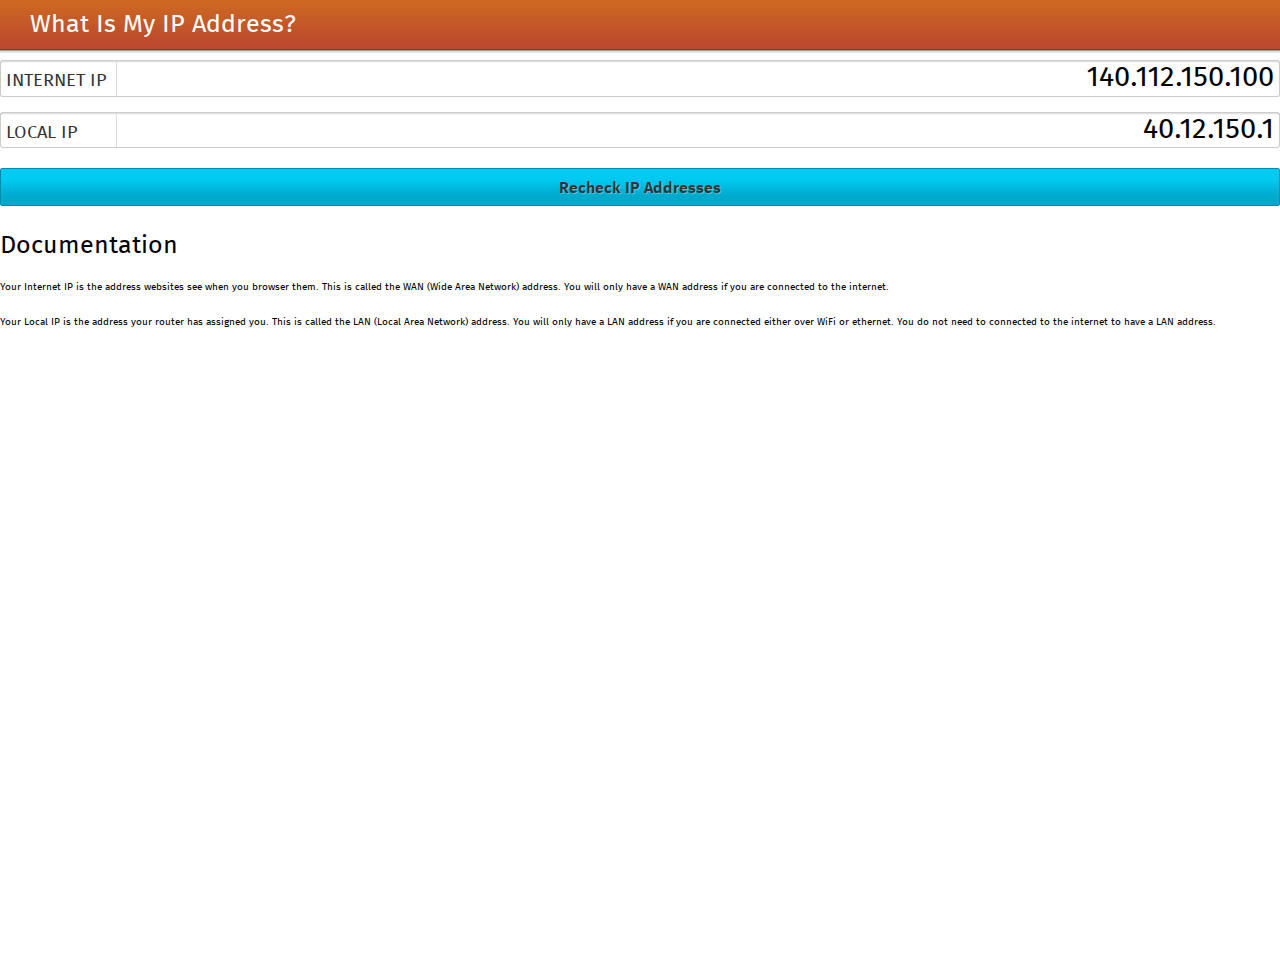
==== commit e791749b: "Add static mockup index" ====
--- a/app.html
+++ b/app.html
@@ -1,999 +1,108 @@
 <!DOCTYPE html>
 <html>
-<head>
-  <meta charset="utf-8">
-  <meta name="viewport" content="width=device-width, user-scalable=no" />
-  <title>Building blocks demo</title>
-  <!-- Building blocks -->
-  <link rel="stylesheet" href="style/action_menu.css">
-  <link rel="stylesheet" href="style/buttons.css">
-  <link rel="stylesheet" href="style/confirm.css">
-  <link rel="stylesheet" href="style/edit_mode.css">
-  <link rel="stylesheet" href="style/headers.css">
-  <link rel="stylesheet" href="style/input_areas.css">
-  <link rel="stylesheet" href="style/status.css">
-  <link rel="stylesheet" href="style/switches.css">
-  <link rel="stylesheet" href="style_unstable/drawer.css">
-  <link rel="stylesheet" href="style_unstable/lists.css">
-  <link rel="stylesheet" href="style_unstable/progress_activity.css">
-  <link rel="stylesheet" href="style_unstable/scrolling.css">
-  <link rel="stylesheet" href="style_unstable/seekbars.css">
-  <link rel="stylesheet" href="style_unstable/tabs.css">
-  <link rel="stylesheet" href="style_unstable/toolbars.css">
+	<head>
+		<meta charset="utf-8">
+		<meta name="viewport" content="width=device-width, user-scalable=no" />
+		<title>What Is My IP Adress</title>
+		<!-- Building blocks -->
+		<link rel="stylesheet" href="style/action_menu.css">
+		<link rel="stylesheet" href="style/buttons.css">
+		<link rel="stylesheet" href="style/confirm.css">
+		<link rel="stylesheet" href="style/edit_mode.css">
+		<link rel="stylesheet" href="style/headers.css">
+		<link rel="stylesheet" href="style/input_areas.css">
+		<link rel="stylesheet" href="style/status.css">
+		<link rel="stylesheet" href="style/switches.css">
+		<link rel="stylesheet" href="style_unstable/drawer.css">
+		<link rel="stylesheet" href="style_unstable/lists.css">
+		<link rel="stylesheet" href="style_unstable/progress_activity.css">
+		<link rel="stylesheet" href="style_unstable/scrolling.css">
+		<link rel="stylesheet" href="style_unstable/seekbars.css">
+		<link rel="stylesheet" href="style_unstable/tabs.css">
+		<link rel="stylesheet" href="style_unstable/toolbars.css">
 
-  <!-- Icons -->
-  <link rel="stylesheet" href="icons/styles/action_icons.css">
-  <link rel="stylesheet" href="icons/styles/media_icons.css">
-  <link rel="stylesheet" href="icons/styles/comms_icons.css">
-  <link rel="stylesheet" href="icons/styles/settings_icons.css">
+		<!-- Icons -->
+		<link rel="stylesheet" href="icons/styles/action_icons.css">
+		<link rel="stylesheet" href="icons/styles/media_icons.css">
+		<link rel="stylesheet" href="icons/styles/comms_icons.css">
+		<link rel="stylesheet" href="icons/styles/settings_icons.css">
 
-  <!-- Transitions -->
-  <link rel="stylesheet" href="transitions.css">
-  
-  <!-- Util CSS: some extra tricks -->
-  <link rel="stylesheet" href="util.css">
-  <link rel="stylesheet" href="fonts.css">
+		<!-- Transitions -->
+		<link rel="stylesheet" href="transitions.css">
 
-  <!-- Additional markup to make Building Blocks kind of cross browser -->
-  <link rel="stylesheet" href="cross_browser.css">
+		<!-- Util CSS: some extra tricks -->
+		<link rel="stylesheet" href="util.css">
+		<link rel="stylesheet" href="fonts.css">
 
-  <style>
-    #index {
-      height: 100%;
-    }
-    [data-position="right"] {
-      position: absolute;
-      top: 0;
-      left: 0;
-      right: 0;
-      bottom: 0;
-      transform: translateX(100%);
-      -webkit-transform: translateX(100%);
-      z-index: 15;
-      z-index: 100; /* -> drawer */
-    }
-    section[role="region"][data-position="right"] {
-      position: absolute;
-    }
-    [data-position="right"].current {
-      animation: rightToCurrent 0.4s forwards;
-      -webkit-animation: rightToCurrent 0.4s forwards;
-    }
-    [data-position="right"].right {
-      animation: currentToRight 0.4s forwards;
-      -webkit-animation: currentToRight 0.4s forwards;
-    }
-    [data-position="current"].left {
-      animation: currentToLeft 0.4s forwards;
-      -webkit-animation: currentToLeft 0.4s forwards;
-    }
-    [data-position="current"].current {
-      animation: leftToCurrent 0.4s forwards;
-      -webkit-animation: leftToCurrent 0.4s forwards;
-    }
-    [data-position="back"] {
-      position: absolute;
-      top: 0;
-      left: 0;
-      right: 0;
-      bottom: 0;
-      z-index: -1;
-      opacity: 0;
-      /* z-index: 100; -> drawer */
-    }
-    [data-position="back"].fade-in {
-      z-index: 120;
-      animation: fadeIn 0.2s forwards;
-      -webkit-animation: fadeIn 0.2s forwards;
-    }
-    [data-position="back"].fade-out {
-      animation: fadeOut 0.2s forwards;
-      -webkit-animation: fadeOut 0.2s forwards;
-    }
+		<!-- Additional markup to make Building Blocks kind of cross browser -->
+		<link rel="stylesheet" href="cross_browser.css">
 
-    [data-position="edit-mode"] {
-      position: absolute;
-      top: -5rem;
-      left: 0;
-      right: 0;
-      bottom: -7rem;
-      z-index: -1;
-      opacity: 0;
-      transition: all 0.3s ease;
-    }
-    [data-position="edit-mode"].edit {
-      position: absolute;
-      top: 0;
-      left: 0;
-      right: 0;
-      bottom: 0;
-      z-index: 120;
-      opacity: 1;
-    }
+		<style>
+			#content {
+				margin-top: 1rem;
+			}
+			#helpdoc p {
+				font-size: 1em;
+			}
+			.ipaddr {
+				font-size: 1.6em;
+			}
+			fieldset legend {
+				width: 11.5rem;
+				padding-left: 0.5rem;
+			}
+			fieldset section {
+				margin-left: 11.5rem;
+				margin-right: 0.5rem;
+			}
+			fieldset p {
+				line-height: 1.2em;
+				text-align: right;
+			}
+			a.recommend {
+				margin-top: 2rem;
+			}
+		</style>
+	</head>
 
-    /* Headers */
-    #headers section[role="region"] {
-      margin-bottom: 1.5rem;
-    }
-    #headers section[role="region"]:not(#drawer) {
-      display: inline;
-    }
-    #headers article header:first-child {
-      margin-top: 1.5rem;
-    }
-    #headers section[role="region"] header h2 {
-      margin: 0 0 1.5rem 0;
-    }
+	<body>
+		<section id="drawer" role="region">
+		<header>
+		<h1>What Is My IP Address?</h1>
+		</header>
+		<div role="main" id="content">
+			<form>
+			<fieldset>
+				<legend>Internet IP</legend>
+				<section>
+				<p class="ipaddr">
+				140.112.150.100
+				</p>
+				</section>
+			</fieldset>
+			<fieldset>
+				<legend>Local IP</legend>
+				<section>
+				<p class="ipaddr">
+					40.12.150.1
+				</p>
+				</section>
+			</fieldset>
+		</form>
+			<a class="recommend" role="button" href="#">Recheck IP Addresses</a>
 
-    /* Lists */
-    /* to avoid double background effect on press */
-    [data-type=list] li>a:active { 
-      background-color: transparent;
-    }
-
-    /* Drawer */
-    section[role="region"]:not(#drawer) {
-      transition: none;
-      left: 0;
-      z-index: 0;
-      padding-left: 0;
-    }
-    section[data-type="sidebar"] + section[role="region"] > header:first-child > button, 
-    section[data-type="sidebar"] + section[role="region"] > header:first-child > a {
-      background-position: 3.5rem center;
-    }
-
-    /* Switches */
-    #switches label:last-child {
-      margin-left: 2rem;  
-    }
-
-    /* Scrolling */
-    nav[data-type="scrollbar"] {
-      padding-top: 1rem;
-    }
-    nav[data-type="scrollbar"] p {
-      opacity: 1;
-    }
-
-    /* Seek bars */
-    div[role="slider"] > label.icon {
-      background: no-repeat right top;
-      background-size: 3rem auto;
-    }
-    
-    /* Tabs */
-    #tabs .content {
-      padding: 0;
-    }
-    #tabs .content .content {
-      padding: 1.5rem 3rem;
-    }
-
-    /* Filters */
-    [role="tablist"][data-type="filter"] {
-      margin-bottom: 2rem;
-    }
-
-    .bottom[role="tablist"][data-type="filter"] {
-      bottom: auto;
-    }
-
-    /* Device rotation */
-    .landscape section[role="region"]#drawer > header:first-child {
-      /* Whatever needs to be changed on landscape */
-    }
-  </style>
-</head>
-<body>
-  <section id="index" data-position="current">
-    <section data-type="sidebar">
-      <header>
-        <menu type="toolbar">
-          <a href="#">Done</a>
-        </menu>
-        <h1>Drawer demo</h1>
-      </header>
-      <nav>
-        <ul>
-          <li><a href="#">item 1</a></li>
-          <li><a href="#">item 2</a></li>
-          <li><a href="#">item 3</a></li>
-        </ul>
-        <h2>This is a subtitle</h2>
-        <ul>
-          <li><a href="#">item 4</a></li>
-          <li><a href="#">item 5</a></li>
-          <li><a href="#">item 6</a></li>
-        </ul>
-      </nav>
-    </section>
-
-    <section id="drawer" role="region">
-      <header class="fixed">
-        <a href="#"><span class="icon icon-menu">hide sidebar</span></a>
-        <a href="#drawer"><span class="icon icon-menu">show sidebar</span></a>
-        <h1>Building Blocks <em>demo</em></h1>
-      </header>
-      <article class="content scrollable header">
-        <div data-type="list">
-          <ul>
-            <li>
-              <a id="btn-action-menu" href="#">
-                <p>Action menu</p>
-              </a>
-            </li>
-            <li>
-              <a id="btn-buttons" href="#">
-                <p>Buttons</p>
-              </a>
-            </li>
-            <li>
-              <a id="btn-confirm" href="#">
-                <p>Confirm</p>
-              </a>
-            </li>
-            <li>
-              <a id="btn-edit-mode" href="#">
-                <p>Edit mode</p>
-              </a>
-            </li>
-            <li>
-              <a id="btn-headers" href="#">
-                <p>Headers</p>
-              </a>
-            </li>
-            <li>
-              <a id="btn-input-areas" href="#">
-                <p>Input areas</p>
-              </a>
-            </li>
-            <li>
-              <a id="btn-status" href="#">
-                <p>Status</p>
-              </a>
-            </li>
-            <li>
-              <a id="btn-switches" href="#">
-                <p>Switches</p>
-              </a>
-            </li>
-            <li>
-              <a href="#drawer">
-                <p>Drawer</p>
-              </a>
-            </li>
-            <li>
-              <a id="btn-lists" href="#">
-                <p>Lists</p>
-              </a>
-            </li>
-            <li>
-              <a id="btn-progress" href="#">
-                <p>Progress and activity</p>
-              </a>
-            </li>
-            <li>
-              <a id="btn-scrolling" href="#">
-                <p>Scrolling</p>
-              </a>
-            </li>
-            <li>
-              <a id="btn-seek-bars" href="#">
-                <p>Seek bars</p>
-              </a>
-            </li>
-            <li>
-              <a id="btn-tabs" href="#">
-                <p>Tabs</p>
-              </a>
-            </li>
-            <li>
-              <a id="btn-filters" href="#">
-                <p>Filters</p>
-              </a>
-            </li>
-            <li>
-              <a id="btn-toolbars" href="#">
-                <p>Toolbars</p>
-              </a>
-            </li>
-          </ul>
-        </div>
-      </article>
-    </section> <!-- end drawer -->
-  </section> <!-- end index -->
-
-  <!--·························· Action menu ··························-->
-  <section id="action-menu" data-position="back" class="fullscreen">
-    <form role="dialog" data-type="action">
-      <header> Title </header> <!-- this header is optional -->
-      <menu>
-        <button> Action 1 </button>
-        <button disabled> Action 2 (disabled) </button>
-        <button> Action 3 </button>
-        <button> Cancel </button>
-      </menu>
-    </form>
-  </section>
-
-  <!--···························· Buttons ····························-->
-  <section role="region" id="buttons" data-position="right">
-    <header class="fixed">
-      <a id="btn-buttons-back" href="#"><span class="icon icon-back">back</span></a>
-      <h1>Buttons</h1>
-    </header>
-
-    <article class="content scrollable header">
-      <header><h2>Normal</h2></header>
-      <div>
-        <button>Default</button>
-        <button class="recommend">Recommend</button>
-        <button class="danger">Danger</button>
-       </div>
-
-      <header><h2>Disabled</h2></header>
-      <div>
-        <button disabled>Default</button>
-        <a href="#" role="button" aria-disabled="true" class="recommend">Recommend</a>
-        <button disabled class="danger">Danger</button>
-      </div>
-
-      <header><h2>Disabled with dark background</h2></header>
-      <div>
-        <button disabled>Default</button>
-        <a href="#" role="button" aria-disabled="true" class="recommend">Recommend</a>
-        <button disabled class="danger">Danger</button>
-      </div>
-
-      <header><h2>Button List</h2></header>
-      <div>
-        <ul>
-          <li>
-            <button>Default</button>
-          </li>
-          <li>
-            <button disabled="disabled">Disabled</button>
-          </li>
-          <li>
-            <button class="icon icon-view">
-              View Name
-            </button>
-          </li>
-          <li>
-            <button disabled="disabled" class="icon icon-view">
-              View Name
-            </button>
-          </li>
-          <li>
-            <a role="button" class="icon icon-dialog">
-              Tuesday September 18, 2012
-            </a>
-          </li>
-          <li>
-            <a role="button" aria-disabled="true" class="icon icon-dialog">
-              Tuesday September 18, 2012
-            </a>
-          </li>
-        </ul>
-      </div>
-
-      <header><h2>Button List (compact mode)</h2></header>
-      <div>
-        <ul class="compact">
-          <li>
-            <label>Description</label>
-            <button class="icon icon-dialog">Action 1</button>
-          </li>
-          <li>
-            <label>Description</label>
-            <button class="icon icon-dialog">Action 2</button>
-          </li>
-          <li>
-            <label>This is a large description for this action</label>
-            <button class="icon icon-dialog" disabled >Action 3 (disabled)</button>
-          </li>
-        </ul>
-      </div>
-    </article>
-  </section>
-
-  <!--·························· Action menu ··························-->
-  <section id="confirm" data-position="back" class="fullscreen">
-    <form role="dialog" data-type="confirm">
-      <section>
-        <h1>Confirmation</h1>
-        <p>Are you sure you want to delete this contact?</p>
-      </section>
-      <menu>
-        <button>Cancel</button>
-        <button class="danger">Delete</button>
-      </menu>
-    </form>
-  </section>
-
-  <!--·························· Edit mode ··························-->
-  <section id="edit-mode" data-position="edit-mode">
-    <form role="dialog" data-type="edit">
-    <section>
-      <header>
-        <button><span class="icon icon-close">close</span></button>
-        <menu type="toolbar">
-          <button>done</button>
-        </menu>
-        <h1>Edit</h1>
-      </header>
-    </section>
-    <menu>
-      <button>Delete all</button>
-      <button>Delete selected</button>
-    </menu>
-  </form>
-  </section>
-
-  <!--··························· Headers ···························-->
-  <section role="region" id="headers" data-position="right">
-    <header class="fixed">
-      <a id="btn-headers-back" href="#"><span class="icon icon-back">back</span></a>
-      <h1>Headers</h1>
-    </header>
-    <article class="content scrollable header">
-      <section role="region">
-        <header>
-          <menu type="toolbar">
-            <a href="#"><span class="icon icon-edit">edit</span></a>
-            <a href="#"><span class="icon icon-add">add</span></a>
-          </menu>
-          <h1>Messages</h1>
-        </header>
-      </section>
-
-      <section role="region">
-        <header>
-          <a href="#"><span class="icon icon-back">back</span></a>
-          <menu type="toolbar">
-            <button><span class="icon icon-edit">edit</span></button>
-          </menu>
-          <h1>Mark Alfenito</h1>
-        </header>
-      </section>
-
-      <section role="region">
-        <header>
-          <button><span class="icon icon-menu">menu</span></button>
-          <menu type="toolbar">
-            <button><span class="icon icon-edit">edit</span></button>
-            <button><span class="icon icon-add">add</span></button>
-          </menu>
-          <h1>Inbox <em>(2)</em></h1>
-        </header>
-      </section>
-
-      <section role="region">
-        <header>
-          <button><span class="icon icon-close">close</span></button>
-          <menu type="toolbar">
-            <button>done</button>
-          </menu>
-          <h1>Title</h1>
-        </header>
-        <header>
-          <h2>Subheader text</h2>
-        </header>
-      </section>
-
-      <section role="region">
-        <header>
-          <button><span class="icon icon-back">back</span></button>
-          <menu type="toolbar">
-            <button><span class="icon icon-user">user</span></button>
-          </menu>
-          <form action="#">
-            <input type="text" placeholder="search" required="required">
-            <button type="reset">Remove text</button>
-          </form>
-        </header>
-      </section>
-
-      <section role="region" class="skin-dark">
-        <header>
-          <a href="#"><span class="icon icon-back">back</span></a>
-          <h1>Song title</h1>
-        </header>
-        <header>
-          <h2>Subheader text</h2>
-        </header>
-      </section>
-
-      <section role="region" class="skin-dark">
-        <header>
-          <h1>Song title</h1>
-        </header>
-      </section>
-
-      <section role="region" class="skin-organic">
-        <header>
-          <a href="#"><span class="icon icon-back">back</span></a>
-          <h1>Settings</h1>
-        </header>
-        <header>
-          <h2>Subheader text</h2>
-        </header>
-      </section>
-
-      <div class="skin-organic">
-        <section role="region">
-          <header>
-            <h1>Settings</h1>
-          </header>
-          <header>
-            <h2>Subheader text</h2>
-          </header>
-        </section>
-
-        <section role="region">
-          <header>
-            <a href="#"><span class="icon icon-close">close</span></a>
-            <h1>Settings</h1>
-          </header>
-          <header>
-            <h2>Subheader text</h2>
-          </header>
-        </section>
-      </div>
-    </article>
-  </section>
-
-  <!--·························· Input areas ··························-->
-  <section role="region" id="input-areas" data-position="right">
-    <header class="fixed">
-      <a id="btn-input-areas-back" href="#"><span class="icon icon-back">back</span></a>
-      <h1>Input areas</h1>
-    </header>
-    <article class="content scrollable header">
-      <header><h2>Default inputs</h2></header>
-      <form>
-        <p>
-          <input type="text" placeholder="Placeholder" required>
-          <button type="reset">Clear</button>
-        </p>
-
-        <p>
-          <textarea placeholder="Placeholder in textarea" required></textarea>
-        </p>
-
-        <p>
-          <input type="text" placeholder="Placeholder" value="Some written text" required>
-          <button type="reset">Clear</button>
-        </p>
-      </form>
-
-      <header><h2>Fieldset</h2></header>
-       <form>
-        <fieldset>
-          <legend class="action">Mobile</legend>
-          <section>
-            <p>
-              <input type="tel" placeholder="Phone number" required>
-              <button type="reset">Clear</button>
-            </p>
-            <p>
-              <input type="text" placeholder="Name" value="Jessy James" required>
-              <button type="reset">Clear</button>
-            </p>
-          </section>
-        </fieldset>
-
-        <fieldset>
-          <legend>Work</legend>
-          <section>
-            <p>
-              <input type="tel" placeholder="Email" required>
-              <button type="reset">Clear</button>
-            </p>
-          </section>
-        </fieldset>
-       </form>
-
-      <header><h2>Forms: Input text</h2></header>
-
-      <form role="search">
-        <p>
-          <input type="text" placeholder="Search..." required>
-          <button type="reset">Clear</button>
-        </p>
-      </form>
-
-      <form role="search">
-        <button type="submit">Cancel</button>
-        <p>
-          <input type="text" placeholder="Search..." required value="Some text here">
-          <button type="reset">Clear</button>
-        </p>
-      </form>
-
-      <form role="search" class="skin-dark">
-        <p>
-          <input type="text" placeholder="Search..." required>
-          <button type="reset">Clear</button>
-        </p>
-      </form>
-
-      <form role="search" class="skin-dark">
-        <button type="submit">Cancel</button>
-        <p>
-          <input type="text" placeholder="Search..." required value="Some text here">
-          <button type="reset">Clear</button>
-        </p>
-      </form>
-
-      <header><h2>Forms: Text area</h2></header>
-
-      <form role="search" class="bottom">
-        <!-- this button should be enabled after start typing in the input field-->
-        <button type="submit" disabled>Send</button>
-        <p>
-          <textarea required></textarea>
-        </p>
-      </form>
-
-      <form role="search" class="bottom">
-        <button class="icon icon-attachment">Attachment</button>
-        <button type="submit">Send</button>
-        <p>
-          <textarea required>Some text here</textarea>
-        </p>
-      </form> 
-    </article>
-  </section>
-
-  <!--····························· Switches ·····························-->
-  <section role="region" id="switches" data-position="right">
-    <header class="fixed">
-      <a id="btn-switches-back" href="#"><span class="icon icon-back">back</span></a>
-      <h1>Switches</h1>
-    </header>
-    <article class="content scrollable header">
-      <header><h2>Checkbox, commonly used in edit mode</h2></header>
-      <label class="pack-checkbox">
-        <input type="checkbox" checked>
-        <span></span>
-      </label>
-
-      <label class="pack-checkbox">
-        <input type="checkbox">
-        <span></span>
-      </label>
-
-      <label class="pack-checkbox danger">
-        <input type="checkbox" checked>
-        <span></span>
-      </label>
-
-      <label class="pack-checkbox danger">
-        <input type="checkbox">
-        <span></span>
-      </label>
-
-      <header><h2>Radio, commonly used in settings</h2></header>
-      <label class="pack-radio">
-        <input type="radio" name="example" checked>
-        <span></span>
-      </label>
-
-      <label class="pack-radio">
-        <input type="radio" name="example">
-        <span></span>
-      </label>
-
-      <label class="pack-radio danger">
-        <input type="radio" name="example2" checked>
-        <span></span>
-      </label>
-
-      <label class="pack-radio danger">
-        <input type="radio" name="example2">
-        <span></span>
-      </label>
-
-      <header><h2>Switch, commonly used in settings</h2></header>
-      <label class="pack-switch">
-        <input type="checkbox" checked>
-        <span></span>
-      </label>
-      
-      <label class="pack-switch">
-        <input type="checkbox">
-        <span></span>
-      </label>
-    </article>
-  </section>
-
-  <!--····························· Lists ·····························-->
-  <section role="region" id="lists" data-position="right">
-    <header class="fixed">
-      <a id="btn-lists-back" href="#"><span class="icon icon-back">back</span></a>
-      <h1>Lists</h1>
-    </header>
-    <article class="content scrollable header">
-      <section data-type="list">
-        <header>Title</header>
-        <ul>
-          <li>
-            <p>Travis Gray</p>
-          </li>
-          <li>
-            <a href="#">
-              <p>Travis Gray</p>
-              <p>Clickable item</p>
-            </a>
-          </li>
-          <li>
-            <aside class="pack-end">
-              <img alt="photo" src="images/photo.jpg">
-            </aside>
-            <a href="#">
-              <p>Travis Gray</p>
-              <p>Beginning of message</p>
-            </a>
-          </li>
-        </ul>
-        <header>Another title</header>
-        <ul>
-          <li aria-disabled="true">
-            <aside class="pack-end">
-              <img alt="photo" src="images/photo.jpg">
-            </aside>
-            <a href="#">
-              <p>Travis Gray</p>
-              <p>Disabled item</p>
-            </a>
-          </li>
-          <li>
-            <a href="#">
-              <aside class="icon comms-icon calllog-incomingcall">
-                asidecall
-              </aside>
-              <p>Travis Gray <em>(2)</em></p>
-              <p>
-                <time datetime="17:43">5:43PM</time>
-                Mobile
-              </p>
-            </a>
-          </li>
-        </ul>
-      </section>
-    </article>
-  </section>
-
-  <!--···························· Progress ····························-->
-  <section role="region" id="progress" data-position="right">
-    <header class="fixed">
-      <a id="btn-progress-back" href="#"><span class="icon icon-back">back</span></a>
-      <h1>Progress and activity</h1>
-    </header>
-    <article class="content scrollable header">
-      <header><h2>Spinner</h2></header>
-      <progress></progress>
-
-      <header><h2>Activity bar</h2></header>
-      <progress class="pack-activity" value="0" max="100"></progress>
-
-      <header><h2>Progress bar</h2></header>
-      <progress value="80" max="100"></progress>
-
-      <header><h2>Progress + activity bar</h2></header>
-      <progress class="pack-activity" value="80" max="100"></progress>
-
-      <header><h2>Light progress + activity bar</h2></header>
-      <progress class="pack-activity light" value="0" max="100"></progress>
-    </article>
-  </section>
-
-  <!--···························· Scrolling ····························-->
-  <section role="region" id="scrolling" data-position="right">
-    <header class="fixed">
-      <a id="btn-scrolling-back" href="#"><span class="icon icon-back">back</span></a>
-      <h1>Scrolling</h1>
-    </header>
-    <article class="content scrollable header">
-      <nav data-type="scrollbar">
-        <p>A</p>
-        <ol>
-          <li><a href="#"><span class="pack-icon-search">Search</span></a></li>
-          <li><a href="#"><span class="pack-icon-favorites">favorites</span></a></li>
-          <li><a href="#">A</a></li>
-          <li><a href="#">B</a></li>
-          <li><a href="#">C</a></li>
-          <li><a href="#">D</a></li>
-          <li><a href="#">E</a></li>
-          <li><a href="#">F</a></li>
-          <li><a href="#">G</a></li>
-          <li><a href="#">H</a></li>
-          <li><a href="#">I</a></li>
-          <li><a href="#">J</a></li>
-          <li><a href="#">K</a></li>
-          <li><a href="#">L</a></li>
-          <li><a href="#">M</a></li>
-          <li><a href="#">N</a></li>
-          <li><a href="#">O</a></li>
-          <li><a href="#">P</a></li>
-          <li><a href="#">Q</a></li>
-          <li><a href="#">R</a></li>
-          <li><a href="#">S</a></li>
-          <li><a href="#">T</a></li>
-          <li><a href="#">U</a></li>
-          <li><a href="#">V</a></li>
-          <li><a href="#">W</a></li>
-          <li><a href="#">X</a></li>
-          <li><a href="#">Y</a></li>
-          <li><a href="#">Z</a></li>
-          <li><a href="#">#</a></li>
-        </ol>
-      </nav>
-    </article>
-  </section>
-
-  <!--···························· Seek bars ····························-->
-  <section role="region" id="seek-bars" data-position="right">
-    <section role="region">
-      <header class="fixed">
-        <a id="btn-seek-bars-back" href="#"><span class="icon icon-back">back</span></a>
-        <h1>Seek bars</h1>
-      </header>
-      <article class="content scrollable header">
-        <header><h2>Default seeker</h2></header>
-        <div role="slider" aria-valuemin="0" aria-valuenow="80" aria-valuemax="100" aria-valuetext="slider description">
-          <div>
-            <progress value="80" max="100"></progress>
-            <button>handler</button>
-          </div>
-        </div>
-
-        <header><h2>Value seeker</h2></header>
-        <div role="slider" aria-valuemin="0" aria-valuenow="80" aria-valuemax="100" aria-valuetext="slider description">
-          <label>0</label>
-          <label>100</label>
-          <div>
-            <progress value="80" max="100"></progress>
-            <button>handler</button>
-          </div>
-        </div>
-
-        <header><h2>Icon seeker</h2></header>
-        <div role="slider" aria-valuemin="0" aria-valuenow="10" aria-valuemax="100" aria-valuetext="slider description">
-          <label class="icon settings-icon lower-brightness">0</label>
-          <label class="icon settings-icon brightness">100</label>
-          <div>
-            <progress value="10" max="100"></progress>
-            <button>handler</button>
-          </div>
-        </div>
-      </article>
-    </section>
-  </section>
-
-  <!--······························ Tabs ······························-->
-  <section id="tabs" data-position="right">
-    <section role="region">
-      <header class="fixed">
-        <a id="btn-tabs-back" href="#"><span class="icon icon-back">back</span></a>
-        <h1>Tabs</h1>
-      </header>
-      <article class="content scrollable header">
-        <ul role="tablist" data-items="4" class="bottom">
-          <li id="panel2" role="tab">
-            <a href="#" class="icon comms-icon dailer-recentcalls">comms</a>
-            <div role="tabpanel"></div>
-          </li>
-          <li id="panel2" role="tab">
-            <a href="#" class="icon comms-icon dailer-contacts">contacts</a>
-            <div role="tabpanel"></div>
-          </li>
-          <li id="panel3" role="tab" aria-disabled="true">
-            <a class="icon comms-icon dailer-dialpad">dialer</a>
-            <div role="tabpanel"></div>
-          </li>
-          <li id="panel4" role="tab">
-            <a href="#">Tab name</a>
-            <div role="tabpanel"></div>
-          </li>
-        </ul>
-      </article>
-    </section>
-  </section>
-
-  <!--····························· Filters ·····························-->
-  <section id="filters" data-position="right">
-     <section role="region">
-      <header class="fixed">
-        <a id="btn-filters-back" href="#"><span class="icon icon-back">back</span></a>
-        <h1>Filters</h1>
-      </header>
-      <article class="content scrollable header">
-        <header><h2>Default position</h2></header>
-        <ul role="tablist" data-type="filter" data-items="2">
-          <li id="filter1-1" role="tab"><a href="#">Action 01</a></li>
-          <li id="filter1-2" role="tab"><a href="#">Action 02</a></li>
-        </ul>
-        <ul role="tablist" data-type="filter" data-items="3">
-          <li id="filter2-1" role="tab"><a href="#">Action 01</a></li>
-          <li id="filter2-2" role="tab"><a href="#">Action 02</a></li>
-          <li id="filter2-3" role="tab"><a href="#">Action 02</a></li>
-        </ul>
-        <ul role="tablist" data-type="filter" data-items="4">
-          <li id="filter3-1" role="tab"><a href="#">Action 01</a></li>
-          <li id="filter3-2" role="tab"><a href="#">Action 02</a></li>
-          <li id="filter3-3" role="tab"><a href="#">Action 03</a></li>
-          <li id="filter3-4" role="tab"><a href="#">Action 04</a></li>
-        </ul>
-        <header><h2>Bottom position</h2></header>
-        <ul role="tablist" data-type="filter" class="bottom" data-items="4">
-          <li id="filter4-1" role="tab"><a href="#">Action 01</a></li>
-          <li id="filter4-2" role="tab"><a href="#">Action 02</a></li>
-          <li id="filter4-3" role="tab"><a href="#">Action 03</a></li>
-          <li id="filter4-4" role="tab"><a href="#">Action 04</a></li>
-        </ul>
-      </article>
-    </section>
-  </section>
-
-  <!--···························· Toolbars ····························-->
-  <section id="toolbars" data-position="right">
-     <section role="region">
-      <header class="fixed">
-        <a id="btn-toolbars-back" href="#"><span class="icon icon-back">back</span></a>
-        <h1>Toolbars</h1>
-      </header>
-      <article class="content scrollable header">
-        <div role="toolbar">
-          <ul>
-            <li><button class="action-icon delete">Delete</button></li>
-          </ul>
-          <ul>
-            <li><button class="action-icon email-flag">Flag</button></li>
-            <li><button class="action-icon email-markread">Mark read</button></li>
-            <li><button class="action-icon email-send">Send</button></li>
-            <li><button class="action-icon email-share">Share</button></li>
-          </ul>
-        </div>
-      </article>
-    </section>
-  </section>
-
-
-  <script type="text/javascript" defer src="js/status.js"></script>
-  <script type="text/javascript" defer src="js/seekbars.js"></script>
-  <script type="text/javascript" defer src="js/app.js"></script>
-
-  <script>
-    /*var mobile = (navigator.userAgent.search("Mobile") != -1);
-    if ( mobile ) {
-      //Let's reduce font-size when in landscape  
-      //fs: current font-size
-      var fs = parseInt(window.getComputedStyle(document.documentElement).getPropertyValue( 'font-size' ), 10);
-      var mql = window.matchMedia("(orientation: portrait)");
-
-      if(mql.matches) { //portrait
-        document.documentElement.style.fontSize = fs + 'px';
-        document.body.classList.remove('landscape');
-      } else { // landscape
-        document.documentElement.style.fontSize = fs * 0.7 + 'px';
-        document.body.classList.add('landscape');
-      }
-
-      mql.addListener(function(m) {
-        if(m.matches) { //portrait
-          document.documentElement.style.fontSize = fs + 'px';
-          document.body.classList.remove('landscape');
-        }
-        else { //landscape
-          document.documentElement.style.fontSize = fs * 0.7 + 'px';
-          document.body.classList.add('landscape');
-        }
-      });
-    }*/
-  </script>
-</body>
+			<div id="helpdoc">
+				<h1>Documentation</h1>
+				<p>Your Internet IP is the address websites see when you browser
+				them. This is called the WAN (Wide Area Network) address. You will only
+				have a WAN address if you are connected to the internet.</p>
+				<p>Your Local IP is the address your router has assigned you. This
+				is called the LAN (Local Area Network) address. You will only have a
+				LAN address if you are connected either over WiFi or ethernet. You
+				do not need to connected to the internet to have a LAN address.</p>
+			</div>
+		</div>
+		</section>
+	</body>
 </html>
 
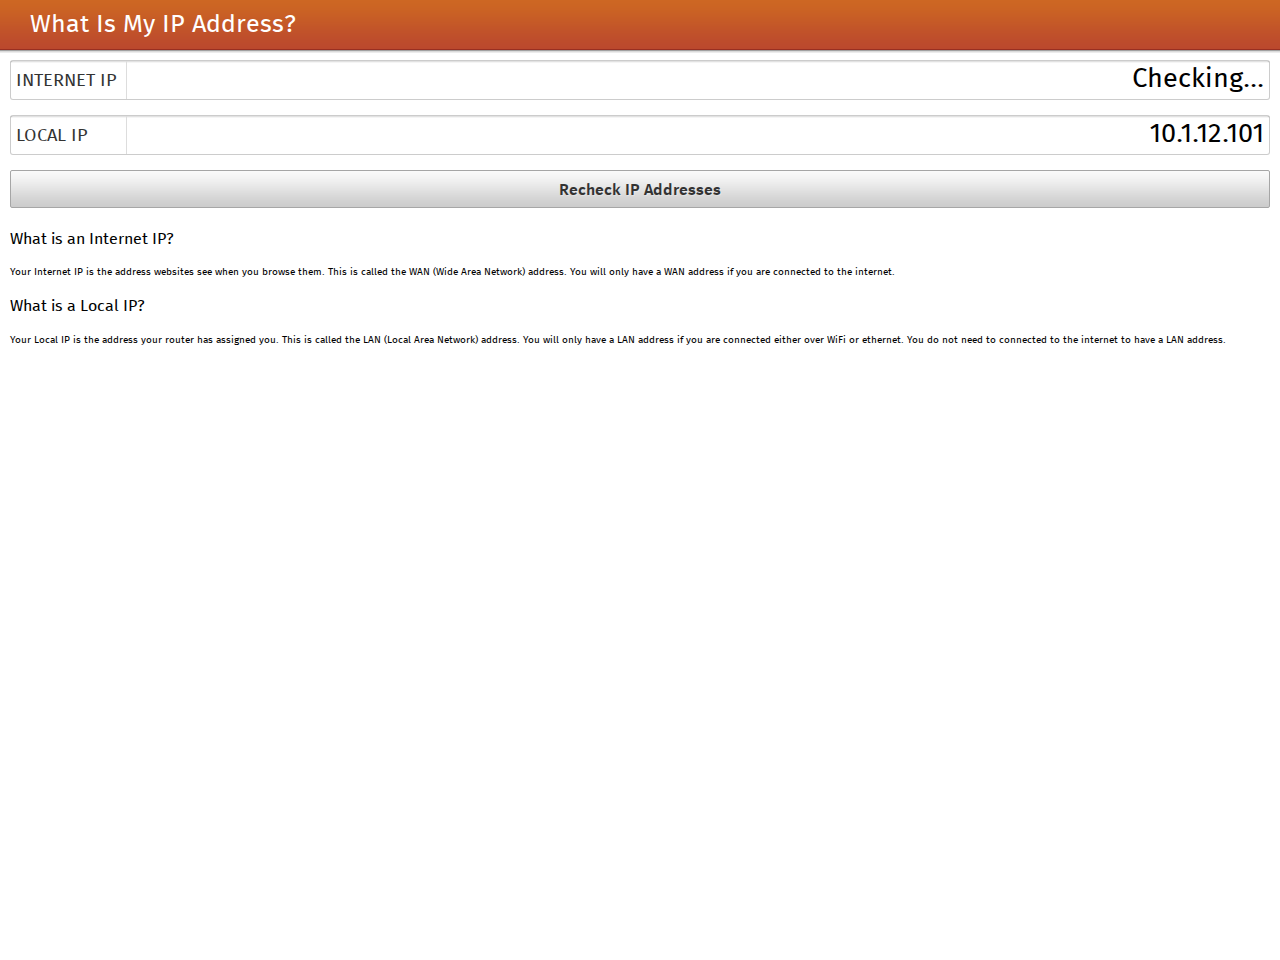
==== commit c9adbe16: "Add WAN IP checking" ====
--- a/app.html
+++ b/app.html
@@ -39,13 +39,13 @@
 
 		<style>
 			#content {
-				margin-top: 1rem;
+				margin: 1rem;
 			}
 			#helpdoc p {
 				font-size: 1em;
 			}
 			.ipaddr {
-				font-size: 1.6em;
+				font-size: 1.5em;
 			}
 			fieldset legend {
 				width: 11.5rem;
@@ -56,11 +56,11 @@
 				margin-right: 0.5rem;
 			}
 			fieldset p {
-				line-height: 1.2em;
+				line-height: 1.4em;
 				text-align: right;
 			}
-			a.recommend {
-				margin-top: 2rem;
+			button {
+				margin-top: 1.5rem;
 			}
 		</style>
 	</head>
@@ -75,7 +75,7 @@
 			<fieldset>
 				<legend>Internet IP</legend>
 				<section>
-				<p class="ipaddr">
+				<p id="InternetIpVal" class="ipaddr">
 				140.112.150.100
 				</p>
 				</section>
@@ -83,19 +83,20 @@
 			<fieldset>
 				<legend>Local IP</legend>
 				<section>
-				<p class="ipaddr">
+				<p id="LocalIpVal" class="ipaddr">
 					40.12.150.1
 				</p>
 				</section>
 			</fieldset>
 		</form>
-			<a class="recommend" role="button" href="#">Recheck IP Addresses</a>
+			<button onClick="checkIp">Recheck IP Addresses</button>
 
 			<div id="helpdoc">
-				<h1>Documentation</h1>
-				<p>Your Internet IP is the address websites see when you browser
+				<h2>What is an Internet IP?</h2>
+				<p>Your Internet IP is the address websites see when you browse
 				them. This is called the WAN (Wide Area Network) address. You will only
 				have a WAN address if you are connected to the internet.</p>
+				<h2>What is a Local IP?</h2>
 				<p>Your Local IP is the address your router has assigned you. This
 				is called the LAN (Local Area Network) address. You will only have a
 				LAN address if you are connected either over WiFi or ethernet. You
@@ -103,6 +104,35 @@
 			</div>
 		</div>
 		</section>
+
+		<script>
+			function getInternetIp() {
+				var field = document.getElementById("InternetIpVal");
+				field.textContent = "Checking...";
+
+				xmlhttp = new XMLHttpRequest();
+				xmlhttp.open("GET", "http://jsonip.appspot.com/", false);
+				console.error(xmlhttp.send());
+
+				var raw = xmlhttp.responseText;
+				console.log(raw);
+				var response = JSON.parse(raw);
+				field.textContent = response.ip;
+			}
+
+			function getLocalIp() {
+				var ip = "10.1.12.101";
+				console.log("Local ip: " + ip);
+				var field = document.getElementById("LocalIpVal");
+				field.textContent = ip;
+			}
+
+			function checkIp() {
+				getLocalIp();
+				getInternetIp();
+			}
+			checkIp();
+		</script>
 	</body>
 </html>
 
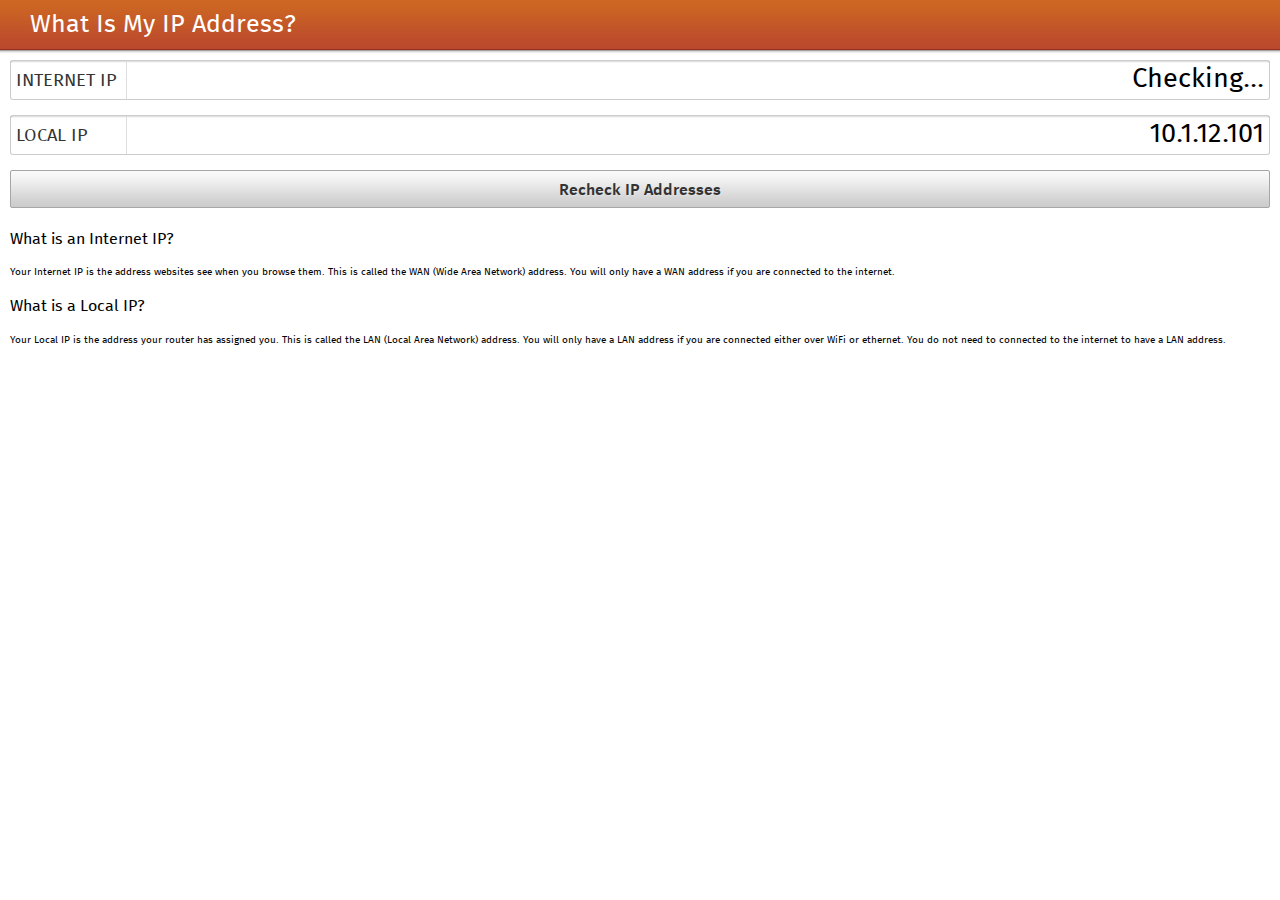
==== commit 6f5a58f0: "Remove unused FxOS styling" ====
--- a/app.html
+++ b/app.html
@@ -4,38 +4,15 @@
 		<meta charset="utf-8">
 		<meta name="viewport" content="width=device-width, user-scalable=no" />
 		<title>What Is My IP Adress</title>
-		<!-- Building blocks -->
-		<link rel="stylesheet" href="style/action_menu.css">
+		
+		<!-- FxOS Building blocks -->
 		<link rel="stylesheet" href="style/buttons.css">
-		<link rel="stylesheet" href="style/confirm.css">
-		<link rel="stylesheet" href="style/edit_mode.css">
 		<link rel="stylesheet" href="style/headers.css">
 		<link rel="stylesheet" href="style/input_areas.css">
-		<link rel="stylesheet" href="style/status.css">
-		<link rel="stylesheet" href="style/switches.css">
-		<link rel="stylesheet" href="style_unstable/drawer.css">
-		<link rel="stylesheet" href="style_unstable/lists.css">
-		<link rel="stylesheet" href="style_unstable/progress_activity.css">
-		<link rel="stylesheet" href="style_unstable/scrolling.css">
-		<link rel="stylesheet" href="style_unstable/seekbars.css">
-		<link rel="stylesheet" href="style_unstable/tabs.css">
-		<link rel="stylesheet" href="style_unstable/toolbars.css">
-
-		<!-- Icons -->
-		<link rel="stylesheet" href="icons/styles/action_icons.css">
-		<link rel="stylesheet" href="icons/styles/media_icons.css">
-		<link rel="stylesheet" href="icons/styles/comms_icons.css">
-		<link rel="stylesheet" href="icons/styles/settings_icons.css">
-
-		<!-- Transitions -->
-		<link rel="stylesheet" href="transitions.css">
 
 		<!-- Util CSS: some extra tricks -->
 		<link rel="stylesheet" href="util.css">
 		<link rel="stylesheet" href="fonts.css">
-
-		<!-- Additional markup to make Building Blocks kind of cross browser -->
-		<link rel="stylesheet" href="cross_browser.css">
 
 		<style>
 			#content {
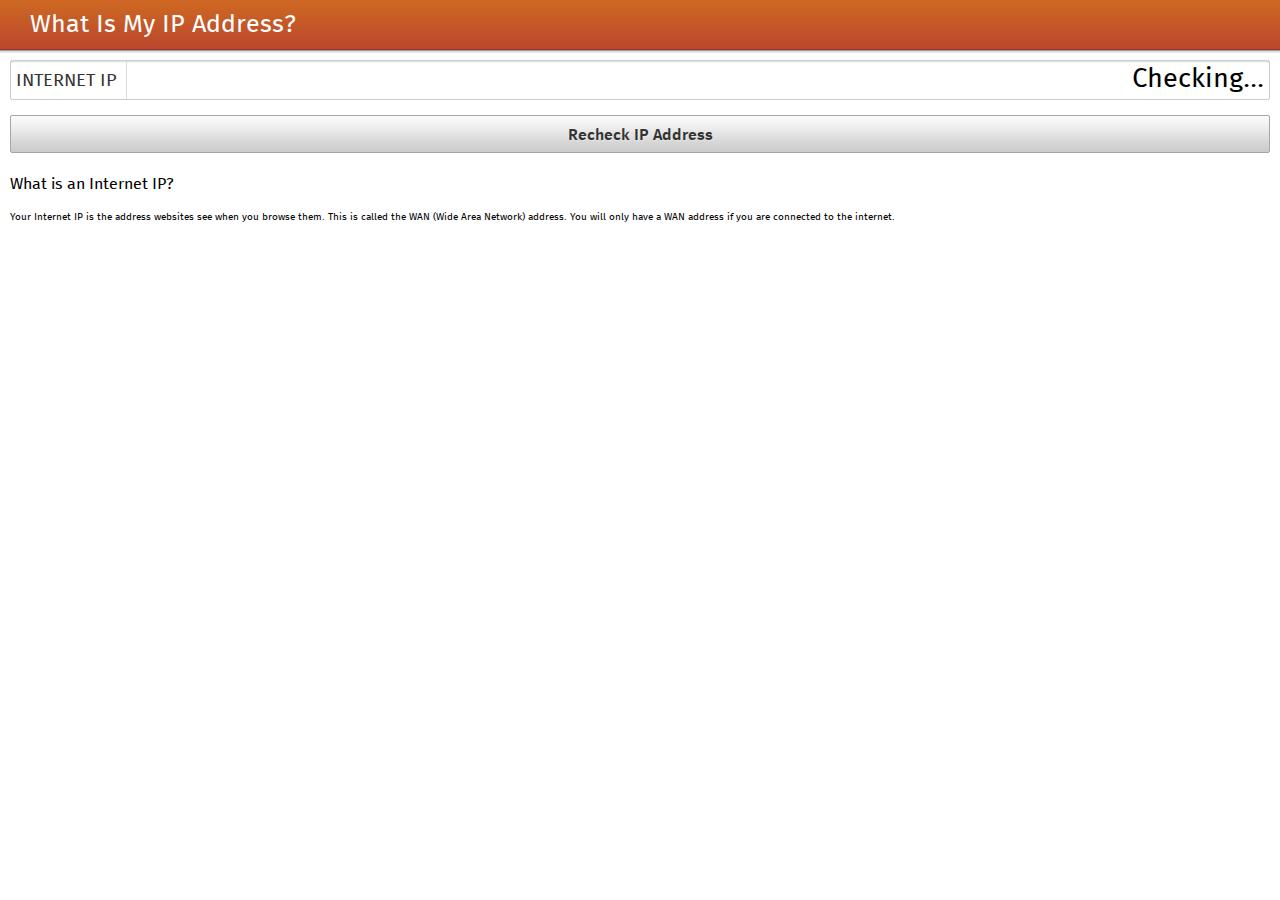
==== commit 911e9983: "Remove support for local ip addresses" ====
--- a/app.html
+++ b/app.html
@@ -52,32 +52,17 @@
 			<fieldset>
 				<legend>Internet IP</legend>
 				<section>
-				<p id="InternetIpVal" class="ipaddr">
-				140.112.150.100
-				</p>
-				</section>
-			</fieldset>
-			<fieldset>
-				<legend>Local IP</legend>
-				<section>
-				<p id="LocalIpVal" class="ipaddr">
-					40.12.150.1
-				</p>
+				<p id="InternetIpVal" class="ipaddr"></p>
 				</section>
 			</fieldset>
 		</form>
-			<button onClick="checkIp">Recheck IP Addresses</button>
+			<button onClick="checkIp()">Recheck IP Address</button>
 
 			<div id="helpdoc">
 				<h2>What is an Internet IP?</h2>
 				<p>Your Internet IP is the address websites see when you browse
 				them. This is called the WAN (Wide Area Network) address. You will only
 				have a WAN address if you are connected to the internet.</p>
-				<h2>What is a Local IP?</h2>
-				<p>Your Local IP is the address your router has assigned you. This
-				is called the LAN (Local Area Network) address. You will only have a
-				LAN address if you are connected either over WiFi or ethernet. You
-				do not need to connected to the internet to have a LAN address.</p>
 			</div>
 		</div>
 		</section>
@@ -88,24 +73,15 @@
 				field.textContent = "Checking...";
 
 				xmlhttp = new XMLHttpRequest();
-				xmlhttp.open("GET", "http://jsonip.appspot.com/", false);
-				console.error(xmlhttp.send());
+				xmlhttp.open("GET", "http://danieru.com/ip_reflector/reflectIp.php", false);
+				xmlhttp.send();
 
 				var raw = xmlhttp.responseText;
 				console.log(raw);
-				var response = JSON.parse(raw);
-				field.textContent = response.ip;
-			}
-
-			function getLocalIp() {
-				var ip = "10.1.12.101";
-				console.log("Local ip: " + ip);
-				var field = document.getElementById("LocalIpVal");
-				field.textContent = ip;
+				field.textContent = raw;
 			}
 
 			function checkIp() {
-				getLocalIp();
 				getInternetIp();
 			}
 			checkIp();
